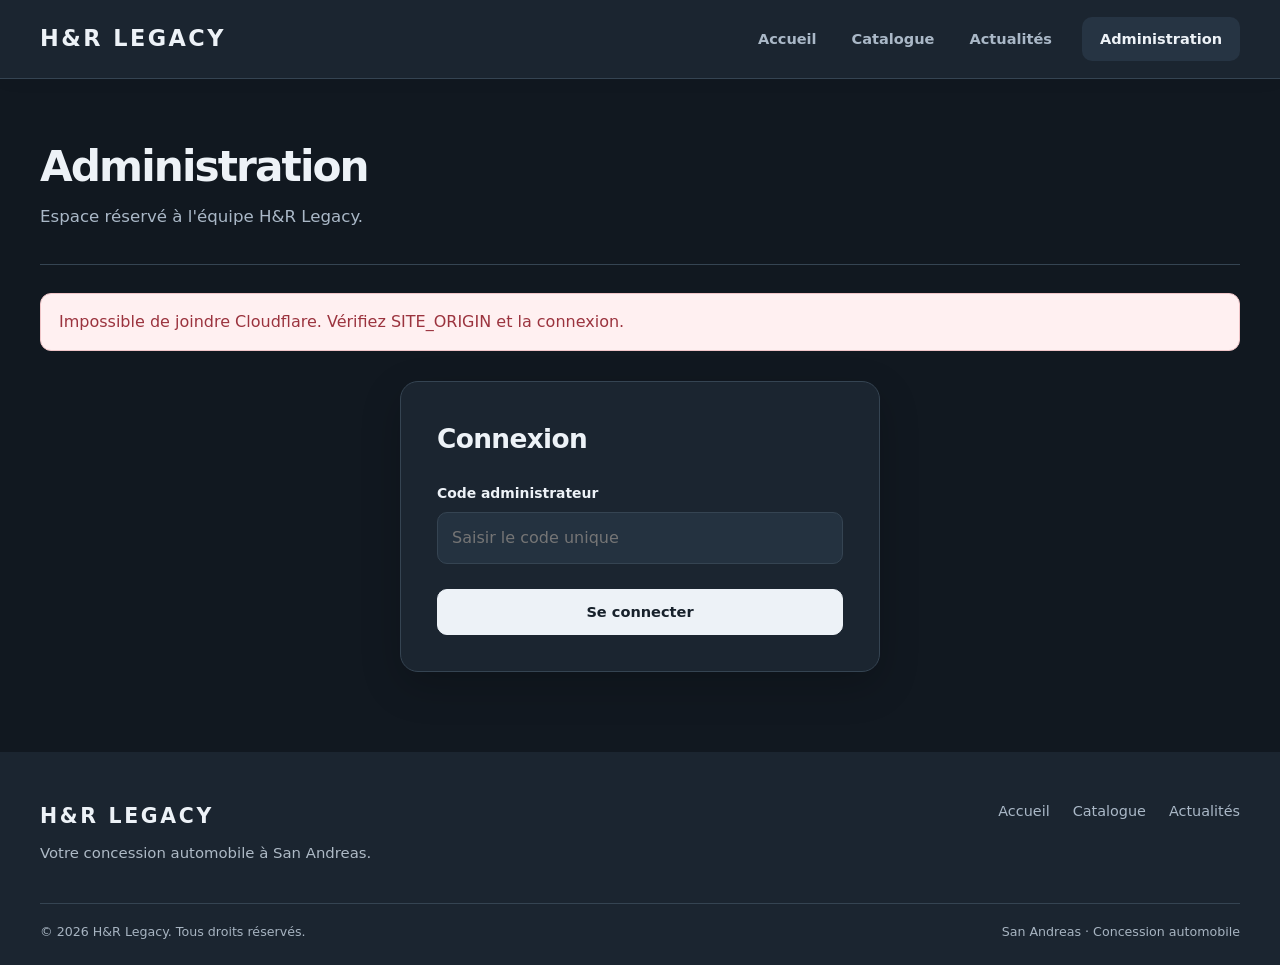
==== admin.html @ 4267f0ae "Add files via upload" ====
<!DOCTYPE html>
<html lang="fr">
 <head>
<meta charset="utf-8"/>
  <meta content="width=device-width,initial-scale=1" name="viewport"/>
  <meta content="H&amp;R Legacy, concessionnaire automobile à San Andreas." name="description"/>
  <title>
   Administration | H&amp;R Legacy
  </title>
  <link href="assets/css/style.css" rel="stylesheet"/>
  <script defer="" src="assets/js/config.js">
  </script>
  <script defer="" src="assets/js/app.js">
  </script>
 </head>
 <body data-page="admin">
  <div id="header">
  </div>
  <main>
   <div class="container">
    <div class="page-head">
     <h1>
      Administration
     </h1>
     <p class="muted">
      Espace réservé à l'équipe H&amp;R Legacy.
     </p>
    </div>
    <div id="status">
    </div>
    <div class="panel" id="login-panel" style="max-width:480px">
     <h2>
      Connexion
     </h2>
     <form id="login-form">
      <div class="field">
       <label for="admin-code">
        Code administrateur
       </label>
       <input autocomplete="current-password" id="admin-code" name="code" placeholder="Saisir le code unique" required="" type="password"/>
      </div>
      <button class="btn">
       Se connecter
      </button>
     </form>
    </div>
    <div class="hidden" id="admin-panel">
     <button class="btn outline small" id="logout">
      Déconnexion
     </button>
     <div class="stat-row" style="margin-top:20px">
      <div class="stat">
       Véhicules
       <strong id="count-v">
        0
       </strong>
      </div>
      <div class="stat">
       Actualités
       <strong id="count-n">
        0
       </strong>
      </div>
     </div>
     <div class="admin-tabs">
      <button class="active" data-tab="vehicles">
       Véhicules
      </button>
      <button data-tab="news">
       Actualités
      </button>
      <button data-tab="categories">
       Catégories
      </button>
      <button data-tab="notifications">Notifications</button>
      <button data-tab="appearance">
       Apparence
      </button>
     </div>
     <section data-pane="vehicles">
      <div class="panel">
       <h2 id="vehicle-form-title">
        Ajouter un véhicule
       </h2>
       <form id="vehicle-form">
        <input id="v-id" name="id" type="hidden"/>
        <div class="two">
         <div class="field">
          <label>
           Modèle *
          </label>
          <input id="v-name" maxlength="120" name="name" required=""/>
         </div>
         <div class="field">
          <label>
           Marque *
          </label>
          <input id="v-brand" maxlength="100" name="brand" required=""/>
         </div>
         <div class="field">
          <label>
           Catégorie *
          </label>
          <select id="v-category" name="category">
           <option value="">
            Chargement des catégories…
           </option>
          </select>
         </div>
         <div class="field">
          <label>
           Prix *
          </label>
          <input id="v-price" min="0" name="price" required="" step="1" type="number"/>
         </div>
         <div class="field">
          <label for="v-seats">
           Nombre de places *
          </label>
          <input id="v-seats" min="0" required="" step="1" type="number" value="0"/>
         </div>
         <div class="field">
          <label for="v-trunk">
           Poids coffre (kg) *
          </label>
          <input id="v-trunk" min="0" required="" step="1" type="number" value="0"/>
         </div>
         <div class="field">
          <label>
           Disponibilité
          </label>
          <select id="v-status" name="status">
           <option value="available">
            Disponible
           </option>
           <option value="reserved">
            Réservé
           </option>
           <option value="sold">
            Vendu
           </option>
          </select>
         </div>
        </div>
        <div class="field">
         <label>
          URL de la photo (https://)
         </label>
         <input id="v-image-url" name="image_url" type="url"/>
        </div>
        <div class="crop-editor field">
          <label>Rognage de la photo du véhicule</label>
          <p class="muted">Déplacez directement la photo avec la souris ou le doigt. Ajustez le zoom pour la faire rentrer dans le cadre. Le quadrillage aide à aligner le véhicule.</p>
          <div id="v-crop-area" class="crop-stage" aria-label="Zone de cadrage déplaçable">
            <img id="v-crop-preview" class="crop-stage-image" src="assets/img/showroom.svg" alt="Aperçu du cadrage" draggable="false"/>
            <div class="crop-grid" aria-hidden="true"></div>
          </div>
          <input id="v-crop-x" type="hidden" value="50"/>
          <input id="v-crop-y" type="hidden" value="50"/>
          <div class="field"><label for="v-crop-zoom">Taille de l'image : <output id="v-crop-zoom-value">100 %</output></label><input id="v-crop-zoom" type="range" min="0.5" max="3" step="0.01" value="1"/></div>
          <button id="v-crop-reset" class="btn outline small" type="button">Réinitialiser le cadrage</button>
        </div>
        <label>
         <input id="v-featured" type="checkbox"/>
         Mettre à la une
        </label>
        <div class="field">
         <label>
          Description
         </label>
         <textarea id="v-description" name="description"></textarea>
        </div>
        <button class="btn">
         Enregistrer le véhicule
        </button>
        <button class="btn outline" id="reset-v" type="button">
         Réinitialiser
        </button>
       </form>
      </div>
      <div class="panel" style="margin-top:20px">
       <h2>
        Liste des véhicules
       </h2>
       <div class="table-wrap">
        <table class="data-table">
         <thead>
          <tr>
           <th>
            Modèle
           </th>
           <th>
            Prix
           </th>
           <th>
            État
           </th>
           <th>
            Actions
           </th>
          </tr>
         </thead>
         <tbody id="admin-vehicles">
         </tbody>
        </table>
       </div>
      </div>
     </section>
     <section class="hidden" data-pane="news">
      <div class="panel">
       <h2 id="news-form-title">
        Ajouter une actualité
       </h2>
       <form id="news-form">
        <input id="n-id" name="id" type="hidden"/>
        <div class="field">
         <label>
          Titre *
         </label>
         <input id="n-title" maxlength="180" name="title" required=""/>
        </div>
        <div class="field">
         <label>
          Image (URL)
         </label>
         <input id="n-image-url" name="image_url" type="url"/>
        </div>
        <div class="field">
         <label>
          Contenu *
         </label>
         <textarea id="n-content" name="content" required=""></textarea>
        </div>
        <label>
         <input checked="" id="n-published" name="published" type="checkbox"/>
         Publier cette actualité
        </label>
        <p>
         <button class="btn">
          Enregistrer l'actualité
         </button>
         <button class="btn outline" id="reset-n" type="button">
          Réinitialiser
         </button>
        </p>
       </form>
      </div>
      <div class="panel" style="margin-top:20px">
       <h2>
        Liste des actualités
       </h2>
       <div class="table-wrap">
        <table class="data-table">
         <thead>
          <tr>
           <th>
            Titre
           </th>
           <th>
            Statut
           </th>
           <th>
            Actions
           </th>
          </tr>
         </thead>
         <tbody id="admin-news">
         </tbody>
        </table>
       </div>
      </div>
     </section>
     <section class="hidden" data-pane="notifications">
      <div class="panel">
       <h2 id="notification-form-title">Créer une notification</h2>
       <p>La notification apparaît en bas à gauche sur les pages publiques uniquement.</p>
       <form id="notification-form">
        <input type="hidden" id="notification-id"/>
        <div class="field"><label for="notification-title">Titre *</label><input id="notification-title" maxlength="120" required/></div>
        <div class="field"><label for="notification-description">Description *</label><textarea id="notification-description" maxlength="800" required></textarea></div>
        <div class="field"><label for="notification-image">Image (URL HTTPS, facultative)</label><input id="notification-image" type="url" placeholder="https://..."/></div>
        <label><input type="checkbox" id="notification-active" checked/> Afficher cette notification aux visiteurs</label>
        <p><button class="btn" type="submit">Enregistrer la notification</button> <button class="btn outline" id="notification-reset" type="button">Nouveau</button></p>
       </form>
       <h3>Prévisualisation en direct</h3>
       <div class="notification-preview-area"><div id="notification-preview" class="site-popup site-popup-preview"></div></div>
      </div>
      <div class="panel" style="margin-top:20px"><h2>Notifications enregistrées</h2><p id="notification-active-counter">0/3 notifications actives</p><div class="table-wrap"><table class="data-table"><thead><tr><th>Titre</th><th>État</th><th>Actions</th></tr></thead><tbody id="admin-notifications"></tbody></table></div></div>
     </section>
     <section class="hidden" data-pane="categories">
      <div class="panel">
       <h2>
        Catégories de véhicules
       </h2>
       <p class="muted">
        Ajoutez les catégories proposées dans le formulaire véhicule et le catalogue.
       </p>
       <form class="inline-admin-form" id="category-form">
        <input id="cat-id" type="hidden"/>
        <div class="field">
         <label for="cat-name">
          Nom de la catégorie
         </label>
         <input id="cat-name" maxlength="60" placeholder="Ex. : Collection, Luxe, 4x4" required=""/>
        </div>
        <button class="btn" type="submit">
         Enregistrer
        </button>
        <button class="btn outline" id="reset-cat" type="button">
         Annuler
        </button>
       </form>
       <div class="table-wrap">
        <table class="data-table">
         <thead>
          <tr>
           <th>
            Catégorie
           </th>
           <th>
            Véhicules
           </th>
           <th>
            Actions
           </th>
          </tr>
         </thead>
         <tbody id="admin-categories">
         </tbody>
        </table>
       </div>
      </div>
     </section>
     <section class="hidden" data-pane="appearance">
      <div class="panel">
       <h2>
        Images et identité du site
       </h2>
       <p class="muted">
        Collez des liens HTTPS vers vos images. Les modifications apparaissent sur les pages publiques après enregistrement.
       </p>
       <form id="appearance-form">
        <div class="appearance-fields">
         <div class="field">
          <label for="a-logo">
           Logo du site (URL HTTPS)
          </label>
          <input id="a-logo" placeholder="https://.../logo.png" type="url"/>
          <img alt="Aperçu du logo" class="appearance-preview" id="preview-logo"/>
         </div>
         <div class="field">
          <label for="a-hero">
           Image de fond de l'accueil
          </label>
          <input id="a-hero" placeholder="https://.../accueil.jpg" type="url"/>
          <img alt="Aperçu de l'accueil" class="appearance-preview" id="preview-hero"/>
         </div>
         <div class="field">
          <label for="a-catalogue">
           Bannière du catalogue
          </label>
          <input id="a-catalogue" placeholder="https://.../catalogue.jpg" type="url"/>
          <img alt="Aperçu du catalogue" class="appearance-preview" id="preview-catalogue"/>
         </div>
         <div class="field">
          <label for="a-news">
           Bannière des actualités
          </label>
          <input id="a-news" placeholder="https://.../actualites.jpg" type="url"/>
          <img alt="Aperçu des actualités" class="appearance-preview" id="preview-news"/>
         </div>
        </div>
        <button class="btn" type="submit">
         Enregistrer les modifications
        </button>
       </form>
      </div>
     </section>
    </div>
   </div>
  </main>
  <div id="footer">
  </div>
 </body>
</html>
---- assets/css/style.css ----
/* H&R LEGACY — DESIGN PREMIUM CLAIR / GRIS ANTHRACITE */
:root {
  --bg: #f5f6f7;
  --white: #ffffff;
  --ink: #171c22;
  --muted: #6a737e;
  --line: #e3e7eb;
  --accent: #2b3948;
  --dark: #171e27;
  --radius: 18px;
  --shadow: 0 14px 40px rgba(18, 28, 39, .055);
}
* { box-sizing: border-box; }
html { scroll-behavior: smooth; }
body { margin: 0; background: var(--bg); color: var(--ink); font-family: Inter, 'Segoe UI', system-ui, sans-serif; line-height: 1.6; -webkit-font-smoothing: antialiased; }
a { color: inherit; text-decoration: none; }
button, input, select, textarea { font: inherit; }
button { cursor: pointer; }
img { max-width: 100%; display: block; }
.container { width: min(1200px, calc(100% - 48px)); margin-inline: auto; }
.hidden { display: none !important; }
.muted { color: var(--muted); }

/* Navigation */
.topbar, .site-header { background: rgba(255,255,255,.96); border-bottom: 1px solid var(--line); position: sticky; top: 0; z-index: 40; backdrop-filter: blur(16px); }
.nav { min-height: 84px; display: flex; align-items: center; justify-content: space-between; gap: 24px; }
.brand { color: #131b24; font-size: 1.38rem; font-weight: 900; letter-spacing: .13em; line-height: 1.15; white-space: nowrap; }
.brand small { display: block; margin-top: 5px; color: #818a94; font-size: .56rem; font-weight: 750; letter-spacing: .28em; }
.links { display: flex; align-items: center; gap: 8px; }
.links a { display: inline-flex; align-items: center; min-height: 42px; padding: 9px 13px; border-radius: 9px; font-size: .9rem; font-weight: 650; color: #53606c; transition: .2s ease; }
.links a:hover, .links a.active { background: #f0f2f4; color: #131b24; }
.menu-btn { display: none; border: 1px solid var(--line); border-radius: 10px; background: white; padding: 9px 13px; }

/* Boutons */
.btn { display: inline-flex; justify-content: center; align-items: center; gap: 9px; min-height: 46px; padding: 12px 20px; border: 1px solid var(--dark); border-radius: 10px; background: var(--dark); color: #fff; font-weight: 750; font-size: .91rem; line-height: 1.2; transition: transform .2s, background .2s, box-shadow .2s; }
.btn:hover { transform: translateY(-2px); background: #334252; box-shadow: 0 8px 20px rgba(23,30,39,.14); }
.btn.outline { background: white; border-color: #cfd5dc; color: var(--dark); }
.btn.outline:hover { background: #f2f4f6; }
.btn.small { min-height: 35px; padding: 8px 12px; font-size: .82rem; }
.btn.danger { background: #a33e46; border-color: #a33e46; }
.btn:disabled { opacity: .48; cursor: not-allowed; transform: none; }
:focus-visible { outline: 3px solid #8aa1b8; outline-offset: 3px; }

/* Accueil */
.hero { position: relative; isolation: isolate; display: flex; align-items: center; min-height: 560px; padding: 110px 0; color: white; background: linear-gradient(95deg, rgba(13,19,27,.94) 0%, rgba(21,30,40,.84) 49%, rgba(28,37,46,.48) 100%), url('../img/showroom.svg') center/cover no-repeat; }
.hero::after { content: ''; position: absolute; z-index: -1; inset: 0; background: radial-gradient(ellipse at 75% 65%, transparent, rgba(8,14,20,.20)); }
.eyebrow { display: inline-block; color: #aebfce; font-size: .76rem; font-weight: 850; letter-spacing: .2em; text-transform: uppercase; }
.hero h1 { max-width: 770px; margin: 18px 0 20px; font-size: clamp(2.7rem, 6vw, 5.4rem); line-height: 1.06; letter-spacing: -.055em; font-weight: 850; }
.hero p { max-width: 590px; color: #d5dde4; font-size: clamp(1rem, 2vw, 1.16rem); }
.hero-actions { display: flex; flex-wrap: wrap; gap: 13px; margin-top: 32px; }
.hero .btn { min-height: 52px; }
.hero .btn:not(.outline) { background: white; color: #171e27; border-color: white; }
.hero .btn.outline { color: white; background: rgba(255,255,255,.06); border-color: rgba(255,255,255,.48); }
.hero .btn.outline:hover { background: rgba(255,255,255,.17); }

/* Titres et sections */
.section { padding: 82px 0; }
.section[style*="background"] { background: #edf0f3 !important; }
.section-head { display: flex; align-items: end; justify-content: space-between; flex-wrap: wrap; gap: 20px; margin-bottom: 28px; }
.section h2, .page-head h1 { margin: 0; font-size: clamp(1.9rem, 3.3vw, 2.9rem); line-height: 1.15; font-weight: 830; letter-spacing: -.045em; }
.page-head { padding: 64px 0 34px; border-bottom: 1px solid var(--line); margin-bottom: 28px; }
.page-head p { max-width: 740px; margin: 12px 0 0; font-size: 1.04rem; }
main { min-height: 55vh; }

/* Catalogue et cartes */
.grid { display: grid; grid-template-columns: repeat(3, minmax(0,1fr)); gap: 24px; }
.card, .panel { min-width: 0; background: #fff; border: 1px solid var(--line); border-radius: var(--radius); box-shadow: var(--shadow); overflow: hidden; }
.card { transition: transform .22s ease, box-shadow .22s ease; }
.card:hover { transform: translateY(-5px); box-shadow: 0 20px 45px rgba(20,30,40,.11); }
.card-image { width: 100%; height: 235px; object-fit: cover; background: #e9edf0; }
.card-body { padding: 24px; }
.card h3 { margin: 10px 0 7px; font-size: 1.22rem; letter-spacing: -.025em; }
.card p { margin: 8px 0; color: var(--muted); }
.card-bottom { display: flex; justify-content: space-between; align-items: center; flex-wrap: wrap; gap: 12px; margin-top: 22px; padding-top: 18px; border-top: 1px solid #edf0f2; }
.price { color: #141c24; font-size: 1.25rem; font-weight: 850; letter-spacing: -.035em; }
.tag { display: inline-flex; align-items: center; padding: 5px 11px; border-radius: 999px; background: #edf1f4; color: #485a6a; font-size: .76rem; font-weight: 750; }
.tag.green { background: #e4f5ed; color: #24754e; }
.tag.orange { background: #fff1db; color: #925e15; }

/* Formulaires */
.panel { padding: 28px; }
.panel h2 { margin-top: 0; font-size: 1.3rem; letter-spacing: -.025em; }
.filters { display: grid; grid-template-columns: 2fr 1fr 1fr; gap: 14px; margin: 0 0 28px; padding: 18px; background: white; border: 1px solid var(--line); border-radius: 15px; }
.field { display: flex; flex-direction: column; gap: 8px; margin-bottom: 18px; }
.field label { color: #394552; font-size: .87rem; font-weight: 750; }
.field input, .field select, .field textarea, .filters input, .filters select { width: 100%; min-width: 0; min-height: 47px; padding: 12px 14px; border: 1px solid #d5dce2; border-radius: 10px; background: #fafbfc; color: #18212b; outline: none; transition: background .2s, border-color .2s, box-shadow .2s; }
.field input:focus, .field select:focus, .field textarea:focus, .filters input:focus, .filters select:focus { background: white; border-color: #667f98; box-shadow: 0 0 0 4px rgba(95,122,149,.12); }
.field textarea { min-height: 120px; resize: vertical; }
input[type="checkbox"] { accent-color: #263443; }
.two { display: grid; grid-template-columns: repeat(2, minmax(0,1fr)); gap: 18px; }
.layout { display: grid; grid-template-columns: minmax(0,1.4fr) minmax(0,1fr); gap: 26px; }
.detail-img, .detail-image { width: 100%; max-height: 470px; object-fit: cover; border-radius: 16px; background: #e7ebee; }

/* Administration */
body[data-page="admin"] #login-panel { margin: 30px auto 80px; max-width: 480px !important; padding: 36px; }
body[data-page="admin"] #login-panel h2 { font-size: 1.65rem; }
body[data-page="admin"] #login-form .btn { width: 100%; margin-top: 7px; }
.stat-row { display: grid; grid-template-columns: repeat(3, minmax(0,1fr)); gap: 18px; }
.stat { padding: 25px; border: 1px solid var(--line); border-radius: 16px; background: white; color: var(--muted); font-size: .88rem; font-weight: 650; box-shadow: var(--shadow); }
.stat strong { display: block; margin-top: 7px; color: var(--dark); font-size: 2rem; line-height: 1.2; }
.admin-tabs { display: flex; flex-wrap: wrap; gap: 8px; margin: 28px 0 20px; padding-bottom: 12px; border-bottom: 1px solid var(--line); }
.admin-tabs button { padding: 11px 17px; border: 1px solid transparent; border-radius: 10px; background: transparent; color: #64707c; font-weight: 750; }
.admin-tabs button:hover { background: #e9edf0; }
.admin-tabs button.active { background: #1d2834; color: white; }
.table-wrap { width: 100%; overflow-x: auto; }
.data-table { width: 100%; border-collapse: collapse; text-align: left; }
.data-table th, .data-table td { padding: 15px 12px; border-bottom: 1px solid #edf0f2; vertical-align: middle; }
.data-table th { color: #687482; background: #f8f9fa; font-size: .76rem; font-weight: 850; text-transform: uppercase; letter-spacing: .08em; }
.data-table tbody tr:hover { background: #fafbfc; }
.actions { display: flex; gap: 8px; flex-wrap: wrap; }

/* Réservations et messages */
.slots { display: grid; grid-template-columns: repeat(4, minmax(0,1fr)); gap: 10px; }
.slot { padding: 11px 8px; border: 1px solid #d6dde3; border-radius: 9px; background: white; color: #354351; font-weight: 700; }
.slot:hover { border-color: #677d90; background: #f1f4f6; }
.slot.selected { color: white; background: #1c2834; border-color: #1c2834; }
.slot:disabled { opacity: .38; cursor: not-allowed; }
.notice { padding: 15px 18px; border: 1px solid #cbdbe7; border-radius: 11px; background: #eef5fa; color: #365269; margin: 14px 0; }
.notice.error { border-color: #efc5c8; background: #fff0f1; color: #9b333e; }
.notice.success { border-color: #bfe2d0; background: #eaf8f0; color: #236947; }
.empty { padding: 36px 18px; text-align: center; color: var(--muted); }
.article-content { white-space: pre-line; overflow-wrap: anywhere; }
.calendar-note { font-size: .88rem; color: var(--muted); }

/* Pied de page */
.footer { margin-top: 75px; padding: 45px 0; background: #161e27; color: #e5eaf0; }
.footer-inner { display: flex; align-items: center; justify-content: space-between; gap: 20px; flex-wrap: wrap; }
.footer p { color: #aeb8c2; }

/* Tablettes et mobiles */
@media (max-width: 950px) {
  .grid { grid-template-columns: repeat(2, minmax(0,1fr)); }
  .layout { grid-template-columns: 1fr; }
  .links { display: none; position: absolute; top: 100%; left: 0; right: 0; padding: 16px 24px 22px; background: white; border-bottom: 1px solid var(--line); box-shadow: 0 14px 24px rgba(0,0,0,.07); flex-direction: column; align-items: stretch; }
  .links.open { display: flex; }
  .links a { width: 100%; }
  .menu-btn { display: inline-flex; }
  .filters { grid-template-columns: 1fr 1fr; }
  .filters input { grid-column: 1 / -1; }
}
@media (max-width: 600px) {
  .container { width: min(100% - 30px, 1200px); }
  .nav { min-height: 72px; }
  .brand { font-size: 1.16rem; }
  .hero { min-height: 510px; padding: 80px 0; }
  .hero h1 { font-size: clamp(2.45rem, 10vw, 3.6rem); }
  .hero-actions { flex-direction: column; align-items: stretch; }
  .section { padding: 56px 0; }
  .page-head { padding: 43px 0 26px; }
  .grid, .two, .stat-row { grid-template-columns: 1fr; }
  .card-image { height: 215px; }
  .panel { padding: 20px; }
  .filters { grid-template-columns: 1fr; padding: 14px; }
  .filters input { grid-column: auto; }
  .section-head { align-items: start; }
  .slots { grid-template-columns: repeat(3, minmax(0,1fr)); }
  body[data-page="admin"] #login-panel { padding: 24px; }
  .admin-tabs button { flex: 1; padding: 10px; }
  .footer { margin-top: 50px; }
}
@media (prefers-reduced-motion: reduce) {
  *, *::before, *::after { scroll-behavior: auto !important; transition: none !important; }
}


/* ===== H&R LEGACY : HEADER ET FOOTER REVISITES ===== */
.site-header { background: rgba(255,255,255,.98); border-bottom: 1px solid #e6e9ed; box-shadow: 0 2px 18px rgba(19,28,40,.035); }
.site-header .nav { min-height: 78px; display: flex; align-items: center; justify-content: space-between; gap: 28px; }
.site-header .brand { flex-shrink: 0; font-size: 1.4rem; font-weight: 900; letter-spacing: .11em; }
.nav-links { display: flex; align-items: center; justify-content: flex-end; flex-wrap: wrap; gap: 7px; }
.nav-links a { display: inline-flex; align-items: center; justify-content: center; padding: 10px 14px; border-radius: 10px; color: #556171; font-size: .91rem; font-weight: 650; white-space: nowrap; transition: background .2s ease,color .2s ease; }
.nav-links a:hover, .nav-links a.is-active:not(.nav-admin) { color: #192532; background: #eef1f4; }
.nav-links a.nav-admin { margin-left: 9px; background: #1c2835; color: #fff; padding-inline: 18px; }
.nav-links a.nav-admin:hover, .nav-links a.nav-admin.is-active { background: #394d60; color: #fff; }
.site-footer { margin-top: 78px; padding: 48px 0 0; background: #18232f; color: #fff; }
.footer-content { display: flex; justify-content: space-between; align-items: flex-start; gap: 30px; padding-bottom: 38px; }
.footer-brand { font-size: 1.28rem; font-weight: 900; letter-spacing: .13em; }
.footer-identity p { margin: 9px 0 0; color: #aebac6; font-size: .93rem; }
.footer-links { display: flex; gap: 11px 23px; flex-wrap: wrap; align-items: center; justify-content: flex-end; }
.footer-links a { color: #cbd3db; font-size: .9rem; transition: color .2s ease; }
.footer-links a:hover { color: #fff; }
.footer-bottom { border-top: 1px solid rgba(255,255,255,.13); padding: 18px 0 22px; display: flex; align-items: center; justify-content: space-between; gap: 10px 25px; flex-wrap: wrap; font-size: .79rem; color: #a7b4c1; }
@media(max-width: 980px) {
 .site-header .nav { flex-direction: column; align-items: flex-start; padding-block: 18px; gap: 15px; }
 .nav-links { justify-content: flex-start; width: 100%; gap: 5px; }
 .nav-links a { padding: 9px 11px; }
 .nav-links a.nav-admin { margin-left: 0; }
}
@media(max-width: 600px) {
 .site-header .nav { padding-block: 14px; }
 .nav-links { gap: 5px; }
 .nav-links a { font-size: .84rem; padding: 8px 10px; }
 .footer-content { flex-direction: column; gap: 25px; }
 .footer-links { justify-content: flex-start; }
 .footer-bottom { flex-direction: column; align-items: flex-start; }
 .site-footer { margin-top: 55px; padding-top: 36px; }
}

/* Administration des images et catégories */
.inline-admin-form{display:flex;align-items:end;gap:12px;flex-wrap:wrap;margin:22px 0}.inline-admin-form .field{flex:1;min-width:220px}.appearance-fields{display:grid;grid-template-columns:repeat(2,minmax(0,1fr));gap:22px;margin:22px 0}.appearance-preview{display:block;width:100%;height:165px;object-fit:cover;border-radius:12px;margin-top:10px;background:#e8edf1;border:1px solid #dce2e8}.brand-image{height:44px;width:auto;max-width:210px;object-fit:contain}.footer-brand .brand-image{height:50px}.image-page-head{background-size:cover;background-position:center;padding:60px 34px;border-radius:18px;color:white}.image-page-head h1,.image-page-head p{color:white!important}.hero{background-size:cover;background-position:center}@media(max-width:700px){.appearance-fields{grid-template-columns:1fr}.inline-admin-form{display:block}.inline-admin-form .btn{margin:6px 6px 6px 0}}

/* Catalogue : filtres avancés */
.filters { display:block; padding:22px; margin-bottom:24px; }
.filter-heading { display:flex; align-items:center; justify-content:space-between; gap:12px; margin-bottom:18px; }
.filter-grid { display:grid; grid-template-columns:repeat(3,minmax(0,1fr)); gap:14px; }
.filter-grid .field { margin:0; min-width:0; }
.filter-grid label { display:block; font-size:.86rem; font-weight:650; margin-bottom:7px; }
.filter-grid input,.filter-grid select { width:100%; box-sizing:border-box; }
.vehicle-specs { font-size:.9rem; color:#66717c; }
@media(max-width:800px){ .filter-grid { grid-template-columns:repeat(2,minmax(0,1fr)); } }
@media(max-width:540px){ .filter-grid { grid-template-columns:1fr; } .filter-heading { flex-wrap:wrap; } }

/* Catalogue : filtres repliables */
.filters-toolbar{display:flex;justify-content:flex-end;margin:24px 0 16px}
.btn-filters{display:inline-flex;align-items:center;justify-content:center;gap:14px;padding:13px 22px;border:1px solid #d7dce2;border-radius:12px;background:#fff;color:#18212b;font:inherit;font-size:14px;font-weight:700;cursor:pointer;transition:background .2s,color .2s,border-color .2s}
.btn-filters:hover,.btn-filters[aria-expanded="true"]{background:#18212b;color:#fff;border-color:#18212b}
#filters-arrow{display:inline-block;transition:transform .2s}
.btn-filters[aria-expanded="true"] #filters-arrow{transform:rotate(180deg)}
#filters-panel[hidden]{display:none!important}
#filters-panel{margin-bottom:24px}
@media(max-width:600px){.btn-filters{width:100%}}

/* Cartes du catalogue H&R Legacy */
.vehicle-card { display:flex; flex-direction:column; border-radius:18px; overflow:hidden; }
.vehicle-card-media { display:block; overflow:hidden; background:#e9edf0; }
.vehicle-card .card-image { display:block; width:100%; height:225px; object-fit:cover; transition:transform .3s ease; }
.vehicle-card:hover .card-image { transform:scale(1.045); }
.vehicle-card-body { display:flex; flex:1; flex-direction:column; gap:10px; padding:22px; }
.vehicle-card-brand { font-size:.76rem; font-weight:800; letter-spacing:.13em; text-transform:uppercase; color:#7a8795; }
.vehicle-card h3 { margin:0; font-size:1.35rem; color:#17212b; }
.vehicle-card-facts { display:flex; flex-wrap:wrap; gap:8px; margin-top:4px; }
.vehicle-card-facts span { background:#f3f5f7; border:1px solid #e7ebef; padding:8px 11px; border-radius:9px; font-size:.84rem; font-weight:600; color:#445362; }
.vehicle-card-bottom { margin-top:auto; padding-top:17px; border-top:1px solid #e9edf0; display:flex; justify-content:space-between; align-items:center; gap:12px; flex-wrap:wrap; }
.vehicle-card-price-label { display:block; color:#7a8795; font-size:.75rem; }
.vehicle-card-price { display:block; color:#18212b; font-size:1.35rem; letter-spacing:-.03em; }
.vehicle-card-action { font-size:.85rem; white-space:nowrap; }
@media(max-width:600px){.vehicle-card .card-image{height:210px}.vehicle-card-body{padding:18px}}

/* Fenêtre de présentation des véhicules */
.vehicle-card-simple .vehicle-card-media { border:0; padding:0; width:100%; cursor:pointer; text-align:left; }
.vehicle-card-simple .vehicle-card-bottom { align-items:center; }
.vehicle-modal[hidden] { display:none!important; }
.vehicle-modal { position:fixed; inset:0; z-index:9999; background:rgba(11,20,30,.78); display:flex; align-items:center; justify-content:center; padding:22px; overflow-y:auto; }
.vehicle-modal-dialog { position:relative; width:min(920px,100%); max-height:calc(100vh - 44px); overflow:auto; background:white; border-radius:20px; box-shadow:0 28px 90px rgba(0,0,0,.32); }
.vehicle-modal-close { position:absolute; top:16px; right:16px; z-index:2; width:42px; height:42px; border:0; border-radius:50%; background:#fff; color:#17212b; box-shadow:0 2px 12px #0002; font-size:30px; line-height:1; cursor:pointer; }
.modal-vehicle-image img { width:100%; height:clamp(210px,35vw,390px); display:block; object-fit:cover; background:#e8ebef; }
.modal-vehicle-info { padding:30px; }
.modal-vehicle-info h2 { font-size:clamp(1.5rem,3vw,2.25rem); margin:5px 0 8px; }
.modal-vehicle-category { color:#687584; }
.modal-vehicle-specs { display:grid; grid-template-columns:repeat(2,minmax(0,1fr)); gap:12px; margin:24px 0; }
.modal-vehicle-specs>div { display:flex; flex-direction:column; gap:8px; padding:18px; background:#f2f4f6; border-radius:12px; }
.modal-vehicle-specs span,.modal-vehicle-price span { font-size:.85rem; color:#697582; }
.modal-vehicle-specs strong { font-size:1.2rem; }
.modal-vehicle-price { border-top:1px solid #e4e7ea; padding-top:20px; display:flex; justify-content:space-between; align-items:center; gap:12px; }
.modal-vehicle-price strong { font-size:1.8rem; color:#18212b; }
.modal-vehicle-description { white-space:pre-wrap; margin:20px 0 0; line-height:1.7; }
body.modal-open { overflow:hidden; }
@media(max-width:600px) { .vehicle-modal { padding:10px; } .vehicle-modal-dialog { max-height:calc(100vh - 20px); } .modal-vehicle-info { padding:20px; } .modal-vehicle-specs { grid-template-columns:1fr 1fr; } .modal-vehicle-price { align-items:flex-start; flex-direction:column; } }

/* Couleur de fond configurable depuis l’administration */
.color-setting { margin: 24px 0; padding: 20px; border: 1px solid var(--line); border-radius: 14px; }
.color-setting-controls { display:flex; align-items:center; flex-wrap:wrap; gap:14px; margin-top:10px; }
.color-setting input[type="color"] { width:68px; height:48px; padding:4px; border:1px solid var(--line); border-radius:10px; background:white; cursor:pointer; }
.color-setting output { font-family:monospace; font-weight:700; }

/* Thème public clair / sombre */
.theme-toggle {border:1px solid var(--line);border-radius:10px;padding:10px 13px;background:var(--white);color:var(--ink);font-weight:750;cursor:pointer;white-space:nowrap;}
.theme-toggle:hover {filter:brightness(.92);}
:root[data-theme="dark"] {color-scheme:dark;--bg:#111820;--white:#1b2530;--ink:#edf2f7;--muted:#aab8c7;--line:#354452;--accent:#c0d0e1;--dark:#edf2f7;--shadow:0 14px 40px rgba(0,0,0,.2);}
[data-theme="dark"] body,[data-theme="dark"] main {color:var(--ink);}
[data-theme="dark"] .site-header,[data-theme="dark"] .topbar,[data-theme="dark"] .card,[data-theme="dark"] .panel,[data-theme="dark"] .filters,[data-theme="dark"] .stat,[data-theme="dark"] .site-footer {background:var(--white);color:var(--ink);border-color:var(--line);}
[data-theme="dark"] .brand,[data-theme="dark"] .footer-brand,[data-theme="dark"] .card h3,[data-theme="dark"] .price,[data-theme="dark"] .vehicle-card-price,[data-theme="dark"] .stat strong,[data-theme="dark"] .field label {color:var(--ink);}
[data-theme="dark"] .nav-links a,[data-theme="dark"] .links a,[data-theme="dark"] .footer-links a,[data-theme="dark"] .muted,[data-theme="dark"] .card p {color:var(--muted);}
[data-theme="dark"] .field input,[data-theme="dark"] .field select,[data-theme="dark"] .field textarea,[data-theme="dark"] .filters input,[data-theme="dark"] .filters select,[data-theme="dark"] .data-table th,[data-theme="dark"] .data-table td {background:#243240;color:var(--ink);border-color:var(--line);}
[data-theme="dark"] .data-table tbody tr:hover,[data-theme="dark"] .admin-tabs button:hover {background:#283848;}
[data-theme="dark"] .tag,[data-theme="dark"] .modal-vehicle-specs>div,[data-theme="dark"] .modal-vehicle-category {background:#283848;color:var(--ink);}
[data-theme="dark"] .vehicle-modal-dialog,[data-theme="dark"] .modal-vehicle-info {background:var(--white);color:var(--ink);}
[data-theme="dark"] .btn.outline,[data-theme="dark"] .btn-filters,[data-theme="dark"] .theme-toggle {background:#263443;color:var(--ink);border-color:var(--line);}
[data-theme="dark"] .site-footer,[data-theme="dark"] .footer-bottom,[data-theme="dark"] .card-bottom,[data-theme="dark"] .vehicle-card-bottom {border-color:var(--line);}
/* Cadrage non destructif : conserve l'URL de l'image d'origine */
.crop-editor {padding:20px;border:1px solid var(--line);border-radius:14px;margin:18px 0;}
.crop-preview {display:block;width:100%;max-width:580px;aspect-ratio:16/10;object-fit:cover;object-position:50% 50%;border-radius:12px;background:#e9edf0;border:1px solid var(--line);}
.crop-editor input[type="range"] {padding:0;min-height:32px;cursor:pointer;accent-color:#607b96;}
.crop-editor output {font-weight:750;}
@media(max-width:800px){.theme-toggle{font-size:.78rem;padding:8px}.nav{flex-wrap:wrap}}

/* Sélecteur clair / sombre : icône seule */
.theme-toggle{width:44px;height:44px;display:inline-flex;align-items:center;justify-content:center;padding:9px;flex-shrink:0}
.theme-toggle svg{width:22px;height:22px;fill:none;stroke:currentColor;stroke-width:1.8;stroke-linecap:round;stroke-linejoin:round}
/* Cadrage libre avec grille des tiers */
.crop-stage{position:relative;width:100%;max-width:580px;aspect-ratio:16/10;overflow:hidden;border:1px solid var(--line);border-radius:12px;background:repeating-conic-gradient(#e1e5ea 0 25%,#f1f3f6 0 50%) 50%/22px 22px;cursor:grab;touch-action:none;user-select:none}
.crop-stage.dragging{cursor:grabbing}
.crop-stage-image{position:absolute;inset:0;width:100%;height:100%;object-fit:contain;max-width:none;pointer-events:none;transform-origin:center;will-change:transform}
.crop-grid{position:absolute;inset:0;pointer-events:none;background:linear-gradient(to right,transparent calc(33.333% - .5px),rgba(255,255,255,.85) 33.333%,transparent calc(33.333% + .5px),transparent calc(66.666% - .5px),rgba(255,255,255,.85) 66.666%,transparent calc(66.666% + .5px)),linear-gradient(to bottom,transparent calc(33.333% - .5px),rgba(255,255,255,.85) 33.333%,transparent calc(33.333% + .5px),transparent calc(66.666% - .5px),rgba(255,255,255,.85) 66.666%,transparent calc(66.666% + .5px));box-shadow:inset 0 0 0 1px rgba(0,0,0,.2)}
.vehicle-card-media,.modal-vehicle-image{overflow:hidden}
.vehicle-card-media img.crop-render,.modal-vehicle-image img.crop-render,.detail-image.crop-render{object-fit:contain;transform-origin:center;max-width:none}
[data-theme="dark"] .crop-stage{background-color:#263443}



/* H&R LEGACY — BLEU NUIT FIXE (référence visuelle) */
:root {
 color-scheme:dark;
 --bg:#111820; --white:#1b2530; --ink:#edf2f7;
 --muted:#aab8c7; --line:#354452; --accent:#c0d0e1;
 --dark:#edf2f7; --shadow:0 14px 40px rgba(0,0,0,.2);
}
html,body,main{background:#111820!important;color:var(--ink)}
.site-header,.topbar,.site-footer,.footer{background:#1b2530!important;color:var(--ink);border-color:#354452!important}
.card,.panel,.filters,.stat,.vehicle-modal-dialog,.modal-vehicle-info,.vehicle-card,.filters-panel{background:#1b2530!important;color:var(--ink)!important;border-color:#354452!important}
.section[style*="background"]{background:#15202a!important}
.brand,.footer-brand,.card h3,.card h2,.price,.vehicle-card-price,.stat strong,.field label,.modal-vehicle-info h2{color:#edf2f7!important}
.nav-links a,.links a,.footer-links a,.muted,.card p{color:#aab8c7}
.nav-links a:hover,.links a:hover,.admin-tabs button:hover{background:#283848!important;color:#fff!important}
.nav-links a.is-active:not(.nav-admin){background:#edf2f7!important;color:#17212b!important}
.field input,.field select,.field textarea,.filters input,.filters select,input:not([type="checkbox"]):not([type="radio"]):not([type="color"]),textarea,select{background:#243240!important;color:#edf2f7!important;border-color:#354452!important}
.btn,.admin-tabs button.active{background:#edf2f7!important;color:#17212b!important;border-color:#edf2f7!important}
.btn:hover{background:#d1dce8!important}
.btn.outline,.btn-filters,.menu-btn,.slot,.nav-links a.nav-admin{background:#263443!important;color:#edf2f7!important;border-color:#354452!important}
.btn.danger{background:#a33e46!important;color:white!important;border-color:#a33e46!important}
.vehicle-card-facts span,.modal-vehicle-specs>div,.tag,.modal-vehicle-category,.data-table th,.data-table td{background:#283848!important;color:#edf2f7!important;border-color:#354452!important}
.data-table tbody tr:hover{background:#283848!important}
.vehicle-card-media,.card-image,.modal-vehicle-image img,.detail-img,.detail-image,.appearance-preview{background:#263443!important}
.vehicle-modal{background:rgba(8,14,20,.85)!important}
.vehicle-modal-close{background:#263443!important;color:#fff!important}
.crop-stage{background-color:#263443!important}
.site-footer,.footer-bottom{border-color:#354452!important}
/* L'option de thème n'existe plus */
.theme-toggle,#theme-toggle{display:none!important}

/* Notification flottante publique et aperçu administrateur */
.site-popup{box-sizing:border-box;width:min(380px,calc(100vw - 32px));background:#1b2530;color:#edf2f7;border:1px solid #354452;border-radius:14px;box-shadow:0 16px 50px rgba(0,0,0,.45);padding:16px 42px 16px 16px;position:relative;text-align:left;z-index:2000}
.site-popup-live{position:fixed;bottom:22px;left:22px;animation:popup-in .25s ease-out}
.popup-content{display:flex;align-items:flex-start;gap:12px}
.popup-image{width:90px;height:90px;object-fit:cover;border-radius:9px;flex-shrink:0;background:#263443}
.popup-copy{min-width:0;overflow-wrap:anywhere}
.popup-copy strong{display:block;color:#fff;font-size:16px;margin:0 0 6px}
.popup-copy p{margin:0;color:#c6d2df;font-size:14px;line-height:1.45;white-space:pre-wrap}
.popup-close{position:absolute;right:10px;top:8px;border:0;background:transparent;color:#dce7f3;font-size:25px;line-height:1;cursor:pointer;padding:4px 7px}
.popup-close:hover{color:white;background:#354452;border-radius:7px}
.notification-preview-area{display:flex;justify-content:flex-start;padding:20px 0}
.site-popup-preview{position:relative;pointer-events:none}
@keyframes popup-in{from{opacity:0;transform:translateY(15px)}to{opacity:1;transform:translateY(0)}}
@media(max-width:500px){.site-popup-live{left:12px;bottom:12px;width:calc(100vw - 24px)}}

/* Jusqu’à trois notifications empilées sans se chevaucher */
.site-popup-stack{position:fixed;bottom:22px;left:22px;display:flex;flex-direction:column;gap:12px;z-index:2000;max-height:calc(100dvh - 44px);overflow-y:auto;max-width:calc(100vw - 44px)}
.site-popup-stack .site-popup-live{position:relative;bottom:auto;left:auto;animation:popup-in .25s ease-out}
@media(max-width:500px){.site-popup-stack{bottom:12px;left:12px;max-height:calc(100dvh - 24px);max-width:calc(100vw - 24px)}.site-popup-stack .site-popup-live{width:calc(100vw - 24px)}}
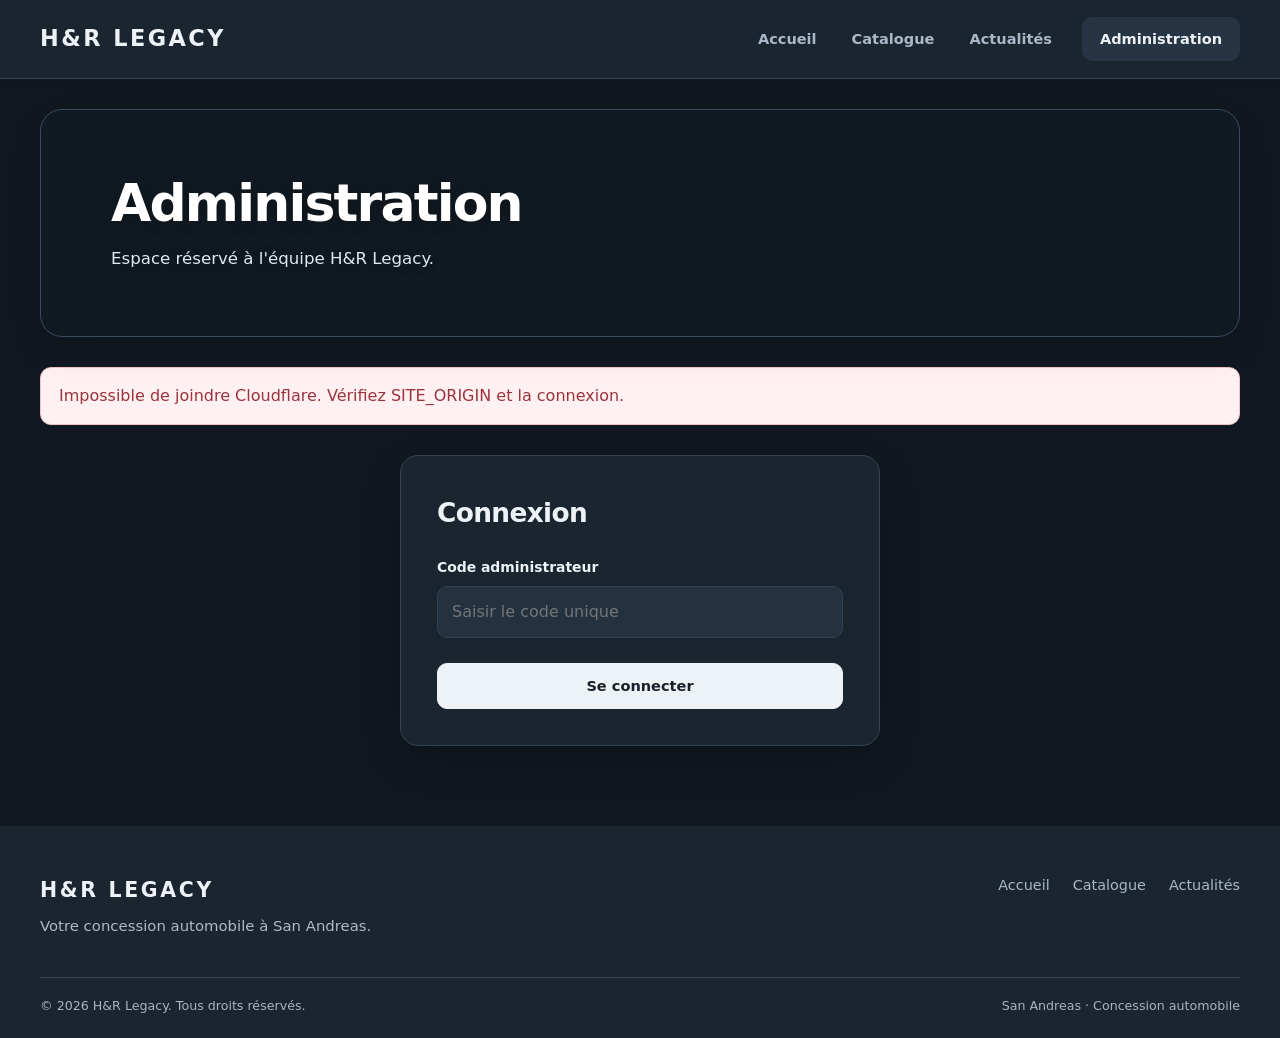
==== commit 82654906: "Add files via upload" ====
--- a/admin.html
+++ b/admin.html
@@ -91,12 +91,7 @@
           </label>
           <input id="v-name" maxlength="120" name="name" required=""/>
          </div>
-         <div class="field">
-          <label>
-           Marque *
-          </label>
-          <input id="v-brand" maxlength="100" name="brand" required=""/>
-         </div>
+         <input id="v-brand" type="hidden" name="brand" value="H&R Legacy"/>
          <div class="field">
           <label>
            Catégorie *
@@ -125,28 +120,17 @@
           </label>
           <input id="v-trunk" min="0" required="" step="1" type="number" value="0"/>
          </div>
-         <div class="field">
-          <label>
-           Disponibilité
-          </label>
-          <select id="v-status" name="status">
-           <option value="available">
-            Disponible
-           </option>
-           <option value="reserved">
-            Réservé
-           </option>
-           <option value="sold">
-            Vendu
-           </option>
-          </select>
-         </div>
-        </div>
-        <div class="field">
-         <label>
-          URL de la photo (https://)
-         </label>
-         <input id="v-image-url" name="image_url" type="url"/>
+
+        </div>
+        <div class="field">
+          <label>Photo du véhicule</label>
+          <div id="v-image-drop" class="vehicle-upload-zone" tabindex="0" role="button" aria-label="Importer une photo">
+            <strong>Dépose une image ici ou clique pour choisir un fichier</strong>
+            <span>JPEG, PNG ou WebP · 5 Mo maximum · Ctrl + V pour coller une capture</span>
+            <input id="v-image-file" type="file" accept="image/jpeg,image/png,image/webp" hidden>
+          </div>
+          <p id="v-upload-status" class="muted" aria-live="polite"></p>
+          <input id="v-image-url" name="image_url" type="hidden"/>
         </div>
         <div class="crop-editor field">
           <label>Rognage de la photo du véhicule</label>
@@ -178,12 +162,19 @@
         </button>
        </form>
       </div>
-      <div class="panel" style="margin-top:20px">
-       <h2>
-        Liste des véhicules
-       </h2>
+      <div class="panel vehicle-list-panel" style="margin-top:20px">
+       <div class="admin-vehicle-list-header">
+        <h2>Liste des véhicules</h2>
+        <label for="admin-vehicle-price-sort">Trier par prix
+         <select id="admin-vehicle-price-sort" aria-label="Trier la liste des véhicules par prix">
+          <option value="default">Ordre par défaut</option>
+          <option value="asc">Prix croissant</option>
+          <option value="desc">Prix décroissant</option>
+         </select>
+        </label>
+       </div>
        <div class="table-wrap">
-        <table class="data-table">
+        <table class="data-table vehicle-admin-table">
          <thead>
           <tr>
            <th>
@@ -191,9 +182,6 @@
            </th>
            <th>
             Prix
-           </th>
-           <th>
-            État
            </th>
            <th>
             Actions
@@ -245,12 +233,12 @@
         </p>
        </form>
       </div>
-      <div class="panel" style="margin-top:20px">
+      <div class="panel vehicle-list-panel" style="margin-top:20px">
        <h2>
         Liste des actualités
        </h2>
        <div class="table-wrap">
-        <table class="data-table">
+        <table class="data-table unified-admin-table">
          <thead>
           <tr>
            <th>
@@ -278,17 +266,36 @@
         <input type="hidden" id="notification-id"/>
         <div class="field"><label for="notification-title">Titre *</label><input id="notification-title" maxlength="120" required/></div>
         <div class="field"><label for="notification-description">Description *</label><textarea id="notification-description" maxlength="800" required></textarea></div>
-        <div class="field"><label for="notification-image">Image (URL HTTPS, facultative)</label><input id="notification-image" type="url" placeholder="https://..."/></div>
+        <input id="notification-image" type="hidden" />
+        <div class="notification-crop-editor" id="notification-crop-editor">
+         <div class="notification-upload-zone" id="notification-upload-zone" role="button" tabindex="0" aria-label="Importer une photo de notification">
+          <div class="notification-upload-icon" aria-hidden="true">↥</div>
+          <strong>Glissez votre image ici</strong>
+          <span>ou cliquez pour parcourir vos fichiers</span>
+          <small>Ctrl + V pour coller une capture · JPG, PNG, WebP · 5 Mo max.</small>
+          <span class="notification-upload-file" id="notification-upload-file" hidden></span>
+         </div>
+         <input type="file" id="notification-image-file" accept="image/jpeg,image/png,image/webp" aria-label="Choisir une image" />
+         <p class="muted notification-crop-help">Déplacez l'image à la souris ou au doigt et ajustez son zoom avant l'importation.</p>
+         <div class="notification-crop-stage" id="notification-crop-stage" aria-label="Zone de cadrage de l'image">
+          <canvas id="notification-crop-canvas" width="960" height="540"></canvas>
+          <div class="notification-crop-grid" aria-hidden="true"></div>
+          <div class="notification-crop-placeholder" id="notification-crop-placeholder">Sélectionne une image pour commencer le cadrage.</div>
+         </div>
+         <div class="field"><label for="notification-crop-zoom">Zoom / Réduction <output id="notification-crop-zoom-label">100 %</output></label><input type="range" id="notification-crop-zoom" min="50" max="300" value="100" step="1"/></div>
+         <div class="notification-crop-actions"><button type="button" class="btn outline small" id="notification-crop-reset">Réinitialiser le cadrage</button><button type="button" class="btn small" id="notification-crop-apply" disabled>Appliquer et importer l'image</button></div>
+         <p id="notification-crop-status" class="muted" role="status"></p>
+        </div>
         <label><input type="checkbox" id="notification-active" checked/> Afficher cette notification aux visiteurs</label>
         <p><button class="btn" type="submit">Enregistrer la notification</button> <button class="btn outline" id="notification-reset" type="button">Nouveau</button></p>
        </form>
        <h3>Prévisualisation en direct</h3>
        <div class="notification-preview-area"><div id="notification-preview" class="site-popup site-popup-preview"></div></div>
       </div>
-      <div class="panel" style="margin-top:20px"><h2>Notifications enregistrées</h2><p id="notification-active-counter">0/3 notifications actives</p><div class="table-wrap"><table class="data-table"><thead><tr><th>Titre</th><th>État</th><th>Actions</th></tr></thead><tbody id="admin-notifications"></tbody></table></div></div>
+      <div class="panel vehicle-list-panel" style="margin-top:20px"><h2>Notifications enregistrées</h2><p id="notification-active-counter">0/3 notifications actives</p><div class="table-wrap"><table class="data-table unified-admin-table"><thead><tr><th>Titre</th><th>État</th><th>Actions</th></tr></thead><tbody id="admin-notifications"></tbody></table></div></div>
      </section>
      <section class="hidden" data-pane="categories">
-      <div class="panel">
+      <div class="panel vehicle-list-panel">
        <h2>
         Catégories de véhicules
        </h2>
@@ -311,7 +318,7 @@
         </button>
        </form>
        <div class="table-wrap">
-        <table class="data-table">
+        <table class="data-table unified-admin-table">
          <thead>
           <tr>
            <th>
--- a/assets/css/style.css
+++ b/assets/css/style.css
@@ -1,349 +1,1121 @@
 /* H&R LEGACY — DESIGN PREMIUM CLAIR / GRIS ANTHRACITE */
+
 :root {
+
   --bg: #f5f6f7;
+
   --white: #ffffff;
+
   --ink: #171c22;
+
   --muted: #6a737e;
+
   --line: #e3e7eb;
+
   --accent: #2b3948;
+
   --dark: #171e27;
+
   --radius: 18px;
+
   --shadow: 0 14px 40px rgba(18, 28, 39, .055);
-}
+
+}
+
 * { box-sizing: border-box; }
+
 html { scroll-behavior: smooth; }
+
 body { margin: 0; background: var(--bg); color: var(--ink); font-family: Inter, 'Segoe UI', system-ui, sans-serif; line-height: 1.6; -webkit-font-smoothing: antialiased; }
+
 a { color: inherit; text-decoration: none; }
+
 button, input, select, textarea { font: inherit; }
+
 button { cursor: pointer; }
+
 img { max-width: 100%; display: block; }
+
 .container { width: min(1200px, calc(100% - 48px)); margin-inline: auto; }
+
 .hidden { display: none !important; }
+
 .muted { color: var(--muted); }
 
+
+
 /* Navigation */
+
 .topbar, .site-header { background: rgba(255,255,255,.96); border-bottom: 1px solid var(--line); position: sticky; top: 0; z-index: 40; backdrop-filter: blur(16px); }
+
 .nav { min-height: 84px; display: flex; align-items: center; justify-content: space-between; gap: 24px; }
+
 .brand { color: #131b24; font-size: 1.38rem; font-weight: 900; letter-spacing: .13em; line-height: 1.15; white-space: nowrap; }
+
 .brand small { display: block; margin-top: 5px; color: #818a94; font-size: .56rem; font-weight: 750; letter-spacing: .28em; }
+
 .links { display: flex; align-items: center; gap: 8px; }
+
 .links a { display: inline-flex; align-items: center; min-height: 42px; padding: 9px 13px; border-radius: 9px; font-size: .9rem; font-weight: 650; color: #53606c; transition: .2s ease; }
+
 .links a:hover, .links a.active { background: #f0f2f4; color: #131b24; }
+
 .menu-btn { display: none; border: 1px solid var(--line); border-radius: 10px; background: white; padding: 9px 13px; }
 
+
+
 /* Boutons */
+
 .btn { display: inline-flex; justify-content: center; align-items: center; gap: 9px; min-height: 46px; padding: 12px 20px; border: 1px solid var(--dark); border-radius: 10px; background: var(--dark); color: #fff; font-weight: 750; font-size: .91rem; line-height: 1.2; transition: transform .2s, background .2s, box-shadow .2s; }
+
 .btn:hover { transform: translateY(-2px); background: #334252; box-shadow: 0 8px 20px rgba(23,30,39,.14); }
+
 .btn.outline { background: white; border-color: #cfd5dc; color: var(--dark); }
+
 .btn.outline:hover { background: #f2f4f6; }
+
 .btn.small { min-height: 35px; padding: 8px 12px; font-size: .82rem; }
+
 .btn.danger { background: #a33e46; border-color: #a33e46; }
+
 .btn:disabled { opacity: .48; cursor: not-allowed; transform: none; }
+
 :focus-visible { outline: 3px solid #8aa1b8; outline-offset: 3px; }
 
+
+
 /* Accueil */
+
 .hero { position: relative; isolation: isolate; display: flex; align-items: center; min-height: 560px; padding: 110px 0; color: white; background: linear-gradient(95deg, rgba(13,19,27,.94) 0%, rgba(21,30,40,.84) 49%, rgba(28,37,46,.48) 100%), url('../img/showroom.svg') center/cover no-repeat; }
+
 .hero::after { content: ''; position: absolute; z-index: -1; inset: 0; background: radial-gradient(ellipse at 75% 65%, transparent, rgba(8,14,20,.20)); }
+
 .eyebrow { display: inline-block; color: #aebfce; font-size: .76rem; font-weight: 850; letter-spacing: .2em; text-transform: uppercase; }
+
 .hero h1 { max-width: 770px; margin: 18px 0 20px; font-size: clamp(2.7rem, 6vw, 5.4rem); line-height: 1.06; letter-spacing: -.055em; font-weight: 850; }
+
 .hero p { max-width: 590px; color: #d5dde4; font-size: clamp(1rem, 2vw, 1.16rem); }
+
 .hero-actions { display: flex; flex-wrap: wrap; gap: 13px; margin-top: 32px; }
+
 .hero .btn { min-height: 52px; }
+
 .hero .btn:not(.outline) { background: white; color: #171e27; border-color: white; }
+
 .hero .btn.outline { color: white; background: rgba(255,255,255,.06); border-color: rgba(255,255,255,.48); }
+
 .hero .btn.outline:hover { background: rgba(255,255,255,.17); }
 
+
+
 /* Titres et sections */
+
 .section { padding: 82px 0; }
+
 .section[style*="background"] { background: #edf0f3 !important; }
+
 .section-head { display: flex; align-items: end; justify-content: space-between; flex-wrap: wrap; gap: 20px; margin-bottom: 28px; }
+
 .section h2, .page-head h1 { margin: 0; font-size: clamp(1.9rem, 3.3vw, 2.9rem); line-height: 1.15; font-weight: 830; letter-spacing: -.045em; }
+
 .page-head { padding: 64px 0 34px; border-bottom: 1px solid var(--line); margin-bottom: 28px; }
+
 .page-head p { max-width: 740px; margin: 12px 0 0; font-size: 1.04rem; }
+
 main { min-height: 55vh; }
 
+
+
 /* Catalogue et cartes */
+
 .grid { display: grid; grid-template-columns: repeat(3, minmax(0,1fr)); gap: 24px; }
+
 .card, .panel { min-width: 0; background: #fff; border: 1px solid var(--line); border-radius: var(--radius); box-shadow: var(--shadow); overflow: hidden; }
+
 .card { transition: transform .22s ease, box-shadow .22s ease; }
+
 .card:hover { transform: translateY(-5px); box-shadow: 0 20px 45px rgba(20,30,40,.11); }
+
 .card-image { width: 100%; height: 235px; object-fit: cover; background: #e9edf0; }
+
 .card-body { padding: 24px; }
+
 .card h3 { margin: 10px 0 7px; font-size: 1.22rem; letter-spacing: -.025em; }
+
 .card p { margin: 8px 0; color: var(--muted); }
+
 .card-bottom { display: flex; justify-content: space-between; align-items: center; flex-wrap: wrap; gap: 12px; margin-top: 22px; padding-top: 18px; border-top: 1px solid #edf0f2; }
+
 .price { color: #141c24; font-size: 1.25rem; font-weight: 850; letter-spacing: -.035em; }
+
 .tag { display: inline-flex; align-items: center; padding: 5px 11px; border-radius: 999px; background: #edf1f4; color: #485a6a; font-size: .76rem; font-weight: 750; }
+
 .tag.green { background: #e4f5ed; color: #24754e; }
+
 .tag.orange { background: #fff1db; color: #925e15; }
 
+
+
 /* Formulaires */
+
 .panel { padding: 28px; }
+
 .panel h2 { margin-top: 0; font-size: 1.3rem; letter-spacing: -.025em; }
+
 .filters { display: grid; grid-template-columns: 2fr 1fr 1fr; gap: 14px; margin: 0 0 28px; padding: 18px; background: white; border: 1px solid var(--line); border-radius: 15px; }
+
 .field { display: flex; flex-direction: column; gap: 8px; margin-bottom: 18px; }
+
 .field label { color: #394552; font-size: .87rem; font-weight: 750; }
+
 .field input, .field select, .field textarea, .filters input, .filters select { width: 100%; min-width: 0; min-height: 47px; padding: 12px 14px; border: 1px solid #d5dce2; border-radius: 10px; background: #fafbfc; color: #18212b; outline: none; transition: background .2s, border-color .2s, box-shadow .2s; }
+
 .field input:focus, .field select:focus, .field textarea:focus, .filters input:focus, .filters select:focus { background: white; border-color: #667f98; box-shadow: 0 0 0 4px rgba(95,122,149,.12); }
+
 .field textarea { min-height: 120px; resize: vertical; }
+
 input[type="checkbox"] { accent-color: #263443; }
+
 .two { display: grid; grid-template-columns: repeat(2, minmax(0,1fr)); gap: 18px; }
+
 .layout { display: grid; grid-template-columns: minmax(0,1.4fr) minmax(0,1fr); gap: 26px; }
+
 .detail-img, .detail-image { width: 100%; max-height: 470px; object-fit: cover; border-radius: 16px; background: #e7ebee; }
 
+
+
 /* Administration */
+
 body[data-page="admin"] #login-panel { margin: 30px auto 80px; max-width: 480px !important; padding: 36px; }
+
 body[data-page="admin"] #login-panel h2 { font-size: 1.65rem; }
+
 body[data-page="admin"] #login-form .btn { width: 100%; margin-top: 7px; }
+
 .stat-row { display: grid; grid-template-columns: repeat(3, minmax(0,1fr)); gap: 18px; }
+
 .stat { padding: 25px; border: 1px solid var(--line); border-radius: 16px; background: white; color: var(--muted); font-size: .88rem; font-weight: 650; box-shadow: var(--shadow); }
+
 .stat strong { display: block; margin-top: 7px; color: var(--dark); font-size: 2rem; line-height: 1.2; }
+
 .admin-tabs { display: flex; flex-wrap: wrap; gap: 8px; margin: 28px 0 20px; padding-bottom: 12px; border-bottom: 1px solid var(--line); }
+
 .admin-tabs button { padding: 11px 17px; border: 1px solid transparent; border-radius: 10px; background: transparent; color: #64707c; font-weight: 750; }
+
 .admin-tabs button:hover { background: #e9edf0; }
+
 .admin-tabs button.active { background: #1d2834; color: white; }
+
 .table-wrap { width: 100%; overflow-x: auto; }
+
 .data-table { width: 100%; border-collapse: collapse; text-align: left; }
+
 .data-table th, .data-table td { padding: 15px 12px; border-bottom: 1px solid #edf0f2; vertical-align: middle; }
+
 .data-table th { color: #687482; background: #f8f9fa; font-size: .76rem; font-weight: 850; text-transform: uppercase; letter-spacing: .08em; }
+
 .data-table tbody tr:hover { background: #fafbfc; }
+
 .actions { display: flex; gap: 8px; flex-wrap: wrap; }
 
+
+
 /* Réservations et messages */
+
 .slots { display: grid; grid-template-columns: repeat(4, minmax(0,1fr)); gap: 10px; }
+
 .slot { padding: 11px 8px; border: 1px solid #d6dde3; border-radius: 9px; background: white; color: #354351; font-weight: 700; }
+
 .slot:hover { border-color: #677d90; background: #f1f4f6; }
+
 .slot.selected { color: white; background: #1c2834; border-color: #1c2834; }
+
 .slot:disabled { opacity: .38; cursor: not-allowed; }
+
 .notice { padding: 15px 18px; border: 1px solid #cbdbe7; border-radius: 11px; background: #eef5fa; color: #365269; margin: 14px 0; }
+
 .notice.error { border-color: #efc5c8; background: #fff0f1; color: #9b333e; }
+
 .notice.success { border-color: #bfe2d0; background: #eaf8f0; color: #236947; }
+
 .empty { padding: 36px 18px; text-align: center; color: var(--muted); }
+
 .article-content { white-space: pre-line; overflow-wrap: anywhere; }
+
 .calendar-note { font-size: .88rem; color: var(--muted); }
 
+
+
 /* Pied de page */
+
 .footer { margin-top: 75px; padding: 45px 0; background: #161e27; color: #e5eaf0; }
+
 .footer-inner { display: flex; align-items: center; justify-content: space-between; gap: 20px; flex-wrap: wrap; }
+
 .footer p { color: #aeb8c2; }
 
+
+
 /* Tablettes et mobiles */
+
 @media (max-width: 950px) {
+
   .grid { grid-template-columns: repeat(2, minmax(0,1fr)); }
+
   .layout { grid-template-columns: 1fr; }
+
   .links { display: none; position: absolute; top: 100%; left: 0; right: 0; padding: 16px 24px 22px; background: white; border-bottom: 1px solid var(--line); box-shadow: 0 14px 24px rgba(0,0,0,.07); flex-direction: column; align-items: stretch; }
+
   .links.open { display: flex; }
+
   .links a { width: 100%; }
+
   .menu-btn { display: inline-flex; }
+
   .filters { grid-template-columns: 1fr 1fr; }
+
   .filters input { grid-column: 1 / -1; }
-}
+
+}
+
 @media (max-width: 600px) {
+
   .container { width: min(100% - 30px, 1200px); }
+
   .nav { min-height: 72px; }
+
   .brand { font-size: 1.16rem; }
+
   .hero { min-height: 510px; padding: 80px 0; }
+
   .hero h1 { font-size: clamp(2.45rem, 10vw, 3.6rem); }
+
   .hero-actions { flex-direction: column; align-items: stretch; }
+
   .section { padding: 56px 0; }
+
   .page-head { padding: 43px 0 26px; }
+
   .grid, .two, .stat-row { grid-template-columns: 1fr; }
+
   .card-image { height: 215px; }
+
   .panel { padding: 20px; }
+
   .filters { grid-template-columns: 1fr; padding: 14px; }
+
   .filters input { grid-column: auto; }
+
   .section-head { align-items: start; }
+
   .slots { grid-template-columns: repeat(3, minmax(0,1fr)); }
+
   body[data-page="admin"] #login-panel { padding: 24px; }
+
   .admin-tabs button { flex: 1; padding: 10px; }
+
   .footer { margin-top: 50px; }
-}
+
+}
+
 @media (prefers-reduced-motion: reduce) {
+
   *, *::before, *::after { scroll-behavior: auto !important; transition: none !important; }
-}
+
+}
+
+
+
 
 
 /* ===== H&R LEGACY : HEADER ET FOOTER REVISITES ===== */
+
 .site-header { background: rgba(255,255,255,.98); border-bottom: 1px solid #e6e9ed; box-shadow: 0 2px 18px rgba(19,28,40,.035); }
+
 .site-header .nav { min-height: 78px; display: flex; align-items: center; justify-content: space-between; gap: 28px; }
+
 .site-header .brand { flex-shrink: 0; font-size: 1.4rem; font-weight: 900; letter-spacing: .11em; }
+
 .nav-links { display: flex; align-items: center; justify-content: flex-end; flex-wrap: wrap; gap: 7px; }
+
 .nav-links a { display: inline-flex; align-items: center; justify-content: center; padding: 10px 14px; border-radius: 10px; color: #556171; font-size: .91rem; font-weight: 650; white-space: nowrap; transition: background .2s ease,color .2s ease; }
+
 .nav-links a:hover, .nav-links a.is-active:not(.nav-admin) { color: #192532; background: #eef1f4; }
+
 .nav-links a.nav-admin { margin-left: 9px; background: #1c2835; color: #fff; padding-inline: 18px; }
+
 .nav-links a.nav-admin:hover, .nav-links a.nav-admin.is-active { background: #394d60; color: #fff; }
+
 .site-footer { margin-top: 78px; padding: 48px 0 0; background: #18232f; color: #fff; }
+
 .footer-content { display: flex; justify-content: space-between; align-items: flex-start; gap: 30px; padding-bottom: 38px; }
+
 .footer-brand { font-size: 1.28rem; font-weight: 900; letter-spacing: .13em; }
+
 .footer-identity p { margin: 9px 0 0; color: #aebac6; font-size: .93rem; }
+
 .footer-links { display: flex; gap: 11px 23px; flex-wrap: wrap; align-items: center; justify-content: flex-end; }
+
 .footer-links a { color: #cbd3db; font-size: .9rem; transition: color .2s ease; }
+
 .footer-links a:hover { color: #fff; }
+
 .footer-bottom { border-top: 1px solid rgba(255,255,255,.13); padding: 18px 0 22px; display: flex; align-items: center; justify-content: space-between; gap: 10px 25px; flex-wrap: wrap; font-size: .79rem; color: #a7b4c1; }
+
 @media(max-width: 980px) {
+
  .site-header .nav { flex-direction: column; align-items: flex-start; padding-block: 18px; gap: 15px; }
+
  .nav-links { justify-content: flex-start; width: 100%; gap: 5px; }
+
  .nav-links a { padding: 9px 11px; }
+
  .nav-links a.nav-admin { margin-left: 0; }
-}
+
+}
+
 @media(max-width: 600px) {
+
  .site-header .nav { padding-block: 14px; }
+
  .nav-links { gap: 5px; }
+
  .nav-links a { font-size: .84rem; padding: 8px 10px; }
+
  .footer-content { flex-direction: column; gap: 25px; }
+
  .footer-links { justify-content: flex-start; }
+
  .footer-bottom { flex-direction: column; align-items: flex-start; }
+
  .site-footer { margin-top: 55px; padding-top: 36px; }
-}
+
+}
+
+
 
 /* Administration des images et catégories */
+
 .inline-admin-form{display:flex;align-items:end;gap:12px;flex-wrap:wrap;margin:22px 0}.inline-admin-form .field{flex:1;min-width:220px}.appearance-fields{display:grid;grid-template-columns:repeat(2,minmax(0,1fr));gap:22px;margin:22px 0}.appearance-preview{display:block;width:100%;height:165px;object-fit:cover;border-radius:12px;margin-top:10px;background:#e8edf1;border:1px solid #dce2e8}.brand-image{height:44px;width:auto;max-width:210px;object-fit:contain}.footer-brand .brand-image{height:50px}.image-page-head{background-size:cover;background-position:center;padding:60px 34px;border-radius:18px;color:white}.image-page-head h1,.image-page-head p{color:white!important}.hero{background-size:cover;background-position:center}@media(max-width:700px){.appearance-fields{grid-template-columns:1fr}.inline-admin-form{display:block}.inline-admin-form .btn{margin:6px 6px 6px 0}}
 
+
+
 /* Catalogue : filtres avancés */
+
 .filters { display:block; padding:22px; margin-bottom:24px; }
+
 .filter-heading { display:flex; align-items:center; justify-content:space-between; gap:12px; margin-bottom:18px; }
+
 .filter-grid { display:grid; grid-template-columns:repeat(3,minmax(0,1fr)); gap:14px; }
+
 .filter-grid .field { margin:0; min-width:0; }
+
 .filter-grid label { display:block; font-size:.86rem; font-weight:650; margin-bottom:7px; }
+
 .filter-grid input,.filter-grid select { width:100%; box-sizing:border-box; }
+
 .vehicle-specs { font-size:.9rem; color:#66717c; }
+
 @media(max-width:800px){ .filter-grid { grid-template-columns:repeat(2,minmax(0,1fr)); } }
+
 @media(max-width:540px){ .filter-grid { grid-template-columns:1fr; } .filter-heading { flex-wrap:wrap; } }
 
+
+
 /* Catalogue : filtres repliables */
+
 .filters-toolbar{display:flex;justify-content:flex-end;margin:24px 0 16px}
+
 .btn-filters{display:inline-flex;align-items:center;justify-content:center;gap:14px;padding:13px 22px;border:1px solid #d7dce2;border-radius:12px;background:#fff;color:#18212b;font:inherit;font-size:14px;font-weight:700;cursor:pointer;transition:background .2s,color .2s,border-color .2s}
+
 .btn-filters:hover,.btn-filters[aria-expanded="true"]{background:#18212b;color:#fff;border-color:#18212b}
+
 #filters-arrow{display:inline-block;transition:transform .2s}
+
 .btn-filters[aria-expanded="true"] #filters-arrow{transform:rotate(180deg)}
+
 #filters-panel[hidden]{display:none!important}
+
 #filters-panel{margin-bottom:24px}
+
 @media(max-width:600px){.btn-filters{width:100%}}
 
+
+
 /* Cartes du catalogue H&R Legacy */
+
 .vehicle-card { display:flex; flex-direction:column; border-radius:18px; overflow:hidden; }
+
 .vehicle-card-media { display:block; overflow:hidden; background:#e9edf0; }
+
 .vehicle-card .card-image { display:block; width:100%; height:225px; object-fit:cover; transition:transform .3s ease; }
+
 .vehicle-card:hover .card-image { transform:scale(1.045); }
+
 .vehicle-card-body { display:flex; flex:1; flex-direction:column; gap:10px; padding:22px; }
+
 .vehicle-card-brand { font-size:.76rem; font-weight:800; letter-spacing:.13em; text-transform:uppercase; color:#7a8795; }
+
 .vehicle-card h3 { margin:0; font-size:1.35rem; color:#17212b; }
+
 .vehicle-card-facts { display:flex; flex-wrap:wrap; gap:8px; margin-top:4px; }
+
 .vehicle-card-facts span { background:#f3f5f7; border:1px solid #e7ebef; padding:8px 11px; border-radius:9px; font-size:.84rem; font-weight:600; color:#445362; }
+
 .vehicle-card-bottom { margin-top:auto; padding-top:17px; border-top:1px solid #e9edf0; display:flex; justify-content:space-between; align-items:center; gap:12px; flex-wrap:wrap; }
+
 .vehicle-card-price-label { display:block; color:#7a8795; font-size:.75rem; }
+
 .vehicle-card-price { display:block; color:#18212b; font-size:1.35rem; letter-spacing:-.03em; }
+
 .vehicle-card-action { font-size:.85rem; white-space:nowrap; }
+
 @media(max-width:600px){.vehicle-card .card-image{height:210px}.vehicle-card-body{padding:18px}}
 
+
+
 /* Fenêtre de présentation des véhicules */
+
 .vehicle-card-simple .vehicle-card-media { border:0; padding:0; width:100%; cursor:pointer; text-align:left; }
+
 .vehicle-card-simple .vehicle-card-bottom { align-items:center; }
+
 .vehicle-modal[hidden] { display:none!important; }
+
 .vehicle-modal { position:fixed; inset:0; z-index:9999; background:rgba(11,20,30,.78); display:flex; align-items:center; justify-content:center; padding:22px; overflow-y:auto; }
+
 .vehicle-modal-dialog { position:relative; width:min(920px,100%); max-height:calc(100vh - 44px); overflow:auto; background:white; border-radius:20px; box-shadow:0 28px 90px rgba(0,0,0,.32); }
+
 .vehicle-modal-close { position:absolute; top:16px; right:16px; z-index:2; width:42px; height:42px; border:0; border-radius:50%; background:#fff; color:#17212b; box-shadow:0 2px 12px #0002; font-size:30px; line-height:1; cursor:pointer; }
+
 .modal-vehicle-image img { width:100%; height:clamp(210px,35vw,390px); display:block; object-fit:cover; background:#e8ebef; }
+
 .modal-vehicle-info { padding:30px; }
+
 .modal-vehicle-info h2 { font-size:clamp(1.5rem,3vw,2.25rem); margin:5px 0 8px; }
+
 .modal-vehicle-category { color:#687584; }
+
 .modal-vehicle-specs { display:grid; grid-template-columns:repeat(2,minmax(0,1fr)); gap:12px; margin:24px 0; }
+
 .modal-vehicle-specs>div { display:flex; flex-direction:column; gap:8px; padding:18px; background:#f2f4f6; border-radius:12px; }
+
 .modal-vehicle-specs span,.modal-vehicle-price span { font-size:.85rem; color:#697582; }
+
 .modal-vehicle-specs strong { font-size:1.2rem; }
+
 .modal-vehicle-price { border-top:1px solid #e4e7ea; padding-top:20px; display:flex; justify-content:space-between; align-items:center; gap:12px; }
+
 .modal-vehicle-price strong { font-size:1.8rem; color:#18212b; }
+
 .modal-vehicle-description { white-space:pre-wrap; margin:20px 0 0; line-height:1.7; }
+
 body.modal-open { overflow:hidden; }
+
 @media(max-width:600px) { .vehicle-modal { padding:10px; } .vehicle-modal-dialog { max-height:calc(100vh - 20px); } .modal-vehicle-info { padding:20px; } .modal-vehicle-specs { grid-template-columns:1fr 1fr; } .modal-vehicle-price { align-items:flex-start; flex-direction:column; } }
 
+
+
 /* Couleur de fond configurable depuis l’administration */
+
 .color-setting { margin: 24px 0; padding: 20px; border: 1px solid var(--line); border-radius: 14px; }
+
 .color-setting-controls { display:flex; align-items:center; flex-wrap:wrap; gap:14px; margin-top:10px; }
+
 .color-setting input[type="color"] { width:68px; height:48px; padding:4px; border:1px solid var(--line); border-radius:10px; background:white; cursor:pointer; }
+
 .color-setting output { font-family:monospace; font-weight:700; }
 
+
+
 /* Thème public clair / sombre */
+
 .theme-toggle {border:1px solid var(--line);border-radius:10px;padding:10px 13px;background:var(--white);color:var(--ink);font-weight:750;cursor:pointer;white-space:nowrap;}
+
 .theme-toggle:hover {filter:brightness(.92);}
+
 :root[data-theme="dark"] {color-scheme:dark;--bg:#111820;--white:#1b2530;--ink:#edf2f7;--muted:#aab8c7;--line:#354452;--accent:#c0d0e1;--dark:#edf2f7;--shadow:0 14px 40px rgba(0,0,0,.2);}
+
 [data-theme="dark"] body,[data-theme="dark"] main {color:var(--ink);}
+
 [data-theme="dark"] .site-header,[data-theme="dark"] .topbar,[data-theme="dark"] .card,[data-theme="dark"] .panel,[data-theme="dark"] .filters,[data-theme="dark"] .stat,[data-theme="dark"] .site-footer {background:var(--white);color:var(--ink);border-color:var(--line);}
+
 [data-theme="dark"] .brand,[data-theme="dark"] .footer-brand,[data-theme="dark"] .card h3,[data-theme="dark"] .price,[data-theme="dark"] .vehicle-card-price,[data-theme="dark"] .stat strong,[data-theme="dark"] .field label {color:var(--ink);}
+
 [data-theme="dark"] .nav-links a,[data-theme="dark"] .links a,[data-theme="dark"] .footer-links a,[data-theme="dark"] .muted,[data-theme="dark"] .card p {color:var(--muted);}
+
 [data-theme="dark"] .field input,[data-theme="dark"] .field select,[data-theme="dark"] .field textarea,[data-theme="dark"] .filters input,[data-theme="dark"] .filters select,[data-theme="dark"] .data-table th,[data-theme="dark"] .data-table td {background:#243240;color:var(--ink);border-color:var(--line);}
+
 [data-theme="dark"] .data-table tbody tr:hover,[data-theme="dark"] .admin-tabs button:hover {background:#283848;}
+
 [data-theme="dark"] .tag,[data-theme="dark"] .modal-vehicle-specs>div,[data-theme="dark"] .modal-vehicle-category {background:#283848;color:var(--ink);}
+
 [data-theme="dark"] .vehicle-modal-dialog,[data-theme="dark"] .modal-vehicle-info {background:var(--white);color:var(--ink);}
+
 [data-theme="dark"] .btn.outline,[data-theme="dark"] .btn-filters,[data-theme="dark"] .theme-toggle {background:#263443;color:var(--ink);border-color:var(--line);}
+
 [data-theme="dark"] .site-footer,[data-theme="dark"] .footer-bottom,[data-theme="dark"] .card-bottom,[data-theme="dark"] .vehicle-card-bottom {border-color:var(--line);}
+
 /* Cadrage non destructif : conserve l'URL de l'image d'origine */
+
 .crop-editor {padding:20px;border:1px solid var(--line);border-radius:14px;margin:18px 0;}
+
 .crop-preview {display:block;width:100%;max-width:580px;aspect-ratio:16/10;object-fit:cover;object-position:50% 50%;border-radius:12px;background:#e9edf0;border:1px solid var(--line);}
+
 .crop-editor input[type="range"] {padding:0;min-height:32px;cursor:pointer;accent-color:#607b96;}
+
 .crop-editor output {font-weight:750;}
+
 @media(max-width:800px){.theme-toggle{font-size:.78rem;padding:8px}.nav{flex-wrap:wrap}}
 
+
+
 /* Sélecteur clair / sombre : icône seule */
+
 .theme-toggle{width:44px;height:44px;display:inline-flex;align-items:center;justify-content:center;padding:9px;flex-shrink:0}
+
 .theme-toggle svg{width:22px;height:22px;fill:none;stroke:currentColor;stroke-width:1.8;stroke-linecap:round;stroke-linejoin:round}
+
 /* Cadrage libre avec grille des tiers */
+
 .crop-stage{position:relative;width:100%;max-width:580px;aspect-ratio:16/10;overflow:hidden;border:1px solid var(--line);border-radius:12px;background:repeating-conic-gradient(#e1e5ea 0 25%,#f1f3f6 0 50%) 50%/22px 22px;cursor:grab;touch-action:none;user-select:none}
+
 .crop-stage.dragging{cursor:grabbing}
+
 .crop-stage-image{position:absolute;inset:0;width:100%;height:100%;object-fit:contain;max-width:none;pointer-events:none;transform-origin:center;will-change:transform}
+
 .crop-grid{position:absolute;inset:0;pointer-events:none;background:linear-gradient(to right,transparent calc(33.333% - .5px),rgba(255,255,255,.85) 33.333%,transparent calc(33.333% + .5px),transparent calc(66.666% - .5px),rgba(255,255,255,.85) 66.666%,transparent calc(66.666% + .5px)),linear-gradient(to bottom,transparent calc(33.333% - .5px),rgba(255,255,255,.85) 33.333%,transparent calc(33.333% + .5px),transparent calc(66.666% - .5px),rgba(255,255,255,.85) 66.666%,transparent calc(66.666% + .5px));box-shadow:inset 0 0 0 1px rgba(0,0,0,.2)}
+
 .vehicle-card-media,.modal-vehicle-image{overflow:hidden}
+
 .vehicle-card-media img.crop-render,.modal-vehicle-image img.crop-render,.detail-image.crop-render{object-fit:contain;transform-origin:center;max-width:none}
+
 [data-theme="dark"] .crop-stage{background-color:#263443}
 
 
 
+
+
+
+
 /* H&R LEGACY — BLEU NUIT FIXE (référence visuelle) */
+
 :root {
+
  color-scheme:dark;
+
  --bg:#111820; --white:#1b2530; --ink:#edf2f7;
+
  --muted:#aab8c7; --line:#354452; --accent:#c0d0e1;
+
  --dark:#edf2f7; --shadow:0 14px 40px rgba(0,0,0,.2);
-}
+
+}
+
 html,body,main{background:#111820!important;color:var(--ink)}
+
 .site-header,.topbar,.site-footer,.footer{background:#1b2530!important;color:var(--ink);border-color:#354452!important}
+
 .card,.panel,.filters,.stat,.vehicle-modal-dialog,.modal-vehicle-info,.vehicle-card,.filters-panel{background:#1b2530!important;color:var(--ink)!important;border-color:#354452!important}
+
 .section[style*="background"]{background:#15202a!important}
+
 .brand,.footer-brand,.card h3,.card h2,.price,.vehicle-card-price,.stat strong,.field label,.modal-vehicle-info h2{color:#edf2f7!important}
+
 .nav-links a,.links a,.footer-links a,.muted,.card p{color:#aab8c7}
+
 .nav-links a:hover,.links a:hover,.admin-tabs button:hover{background:#283848!important;color:#fff!important}
+
 .nav-links a.is-active:not(.nav-admin){background:#edf2f7!important;color:#17212b!important}
+
 .field input,.field select,.field textarea,.filters input,.filters select,input:not([type="checkbox"]):not([type="radio"]):not([type="color"]),textarea,select{background:#243240!important;color:#edf2f7!important;border-color:#354452!important}
+
 .btn,.admin-tabs button.active{background:#edf2f7!important;color:#17212b!important;border-color:#edf2f7!important}
+
 .btn:hover{background:#d1dce8!important}
+
 .btn.outline,.btn-filters,.menu-btn,.slot,.nav-links a.nav-admin{background:#263443!important;color:#edf2f7!important;border-color:#354452!important}
+
 .btn.danger{background:#a33e46!important;color:white!important;border-color:#a33e46!important}
+
 .vehicle-card-facts span,.modal-vehicle-specs>div,.tag,.modal-vehicle-category,.data-table th,.data-table td{background:#283848!important;color:#edf2f7!important;border-color:#354452!important}
+
 .data-table tbody tr:hover{background:#283848!important}
+
 .vehicle-card-media,.card-image,.modal-vehicle-image img,.detail-img,.detail-image,.appearance-preview{background:#263443!important}
+
 .vehicle-modal{background:rgba(8,14,20,.85)!important}
+
 .vehicle-modal-close{background:#263443!important;color:#fff!important}
+
 .crop-stage{background-color:#263443!important}
+
 .site-footer,.footer-bottom{border-color:#354452!important}
+
 /* L'option de thème n'existe plus */
+
 .theme-toggle,#theme-toggle{display:none!important}
 
+
+
 /* Notification flottante publique et aperçu administrateur */
+
 .site-popup{box-sizing:border-box;width:min(380px,calc(100vw - 32px));background:#1b2530;color:#edf2f7;border:1px solid #354452;border-radius:14px;box-shadow:0 16px 50px rgba(0,0,0,.45);padding:16px 42px 16px 16px;position:relative;text-align:left;z-index:2000}
+
 .site-popup-live{position:fixed;bottom:22px;left:22px;animation:popup-in .25s ease-out}
+
 .popup-content{display:flex;align-items:flex-start;gap:12px}
+
 .popup-image{width:90px;height:90px;object-fit:cover;border-radius:9px;flex-shrink:0;background:#263443}
+
 .popup-copy{min-width:0;overflow-wrap:anywhere}
+
 .popup-copy strong{display:block;color:#fff;font-size:16px;margin:0 0 6px}
+
 .popup-copy p{margin:0;color:#c6d2df;font-size:14px;line-height:1.45;white-space:pre-wrap}
+
 .popup-close{position:absolute;right:10px;top:8px;border:0;background:transparent;color:#dce7f3;font-size:25px;line-height:1;cursor:pointer;padding:4px 7px}
+
 .popup-close:hover{color:white;background:#354452;border-radius:7px}
+
 .notification-preview-area{display:flex;justify-content:flex-start;padding:20px 0}
+
 .site-popup-preview{position:relative;pointer-events:none}
+
 @keyframes popup-in{from{opacity:0;transform:translateY(15px)}to{opacity:1;transform:translateY(0)}}
+
 @media(max-width:500px){.site-popup-live{left:12px;bottom:12px;width:calc(100vw - 24px)}}
 
+
+
 /* Jusqu’à trois notifications empilées sans se chevaucher */
+
 .site-popup-stack{position:fixed;bottom:22px;left:22px;display:flex;flex-direction:column;gap:12px;z-index:2000;max-height:calc(100dvh - 44px);overflow-y:auto;max-width:calc(100vw - 44px)}
+
 .site-popup-stack .site-popup-live{position:relative;bottom:auto;left:auto;animation:popup-in .25s ease-out}
+
 @media(max-width:500px){.site-popup-stack{bottom:12px;left:12px;max-height:calc(100dvh - 24px);max-width:calc(100vw - 24px)}.site-popup-stack .site-popup-live{width:calc(100vw - 24px)}}
+
+
+
+
+
+/* H&R Legacy : optimisation smartphones et tablettes */
+
+.mobile-menu-toggle{display:none;align-items:center;justify-content:center;flex-direction:column;gap:5px;width:46px;height:46px;border:1px solid #354452;border-radius:11px;background:#263443;color:#edf2f7;cursor:pointer;flex-shrink:0}
+
+.mobile-menu-toggle span{display:block;width:21px;height:2px;background:currentColor;border-radius:3px;transition:transform .2s,opacity .2s}
+
+.mobile-menu-toggle[aria-expanded="true"] span:nth-child(1){transform:translateY(7px) rotate(45deg)}
+
+.mobile-menu-toggle[aria-expanded="true"] span:nth-child(2){opacity:0}
+
+.mobile-menu-toggle[aria-expanded="true"] span:nth-child(3){transform:translateY(-7px) rotate(-45deg)}
+
+@media(max-width:800px){
+
+  .container{width:calc(100% - 32px)}
+
+  .site-header .nav{min-height:68px;flex-wrap:wrap;gap:0;position:relative;padding:10px 0}
+
+  .site-header .brand{font-size:1.13rem;max-width:calc(100% - 60px)}
+
+  .mobile-menu-toggle{display:flex}
+
+  .site-header .nav-links{display:none!important;flex-basis:100%;width:100%;flex-direction:column;align-items:stretch;gap:6px;padding:12px 0 4px}
+
+  .site-header .nav-links.mobile-open{display:flex!important}
+
+  .site-header .nav-links a{display:flex;justify-content:flex-start;width:100%;min-height:46px;padding:12px 16px;border-radius:10px}
+
+  .hero{min-height:410px;padding:70px 0}
+
+  .hero h1{font-size:clamp(2.1rem,8vw,3.6rem)}
+
+  .section{padding:44px 0}
+
+  .page-head{padding:38px 0 24px}
+
+  .grid,.stat-row{grid-template-columns:repeat(2,minmax(0,1fr))}
+
+  .layout{grid-template-columns:1fr}
+
+  .footer-content,.footer-bottom{gap:18px;flex-wrap:wrap}
+
+  .admin-tabs{flex-wrap:nowrap;overflow-x:auto;overscroll-behavior-x:contain;-webkit-overflow-scrolling:touch;padding-bottom:14px}
+
+  .admin-tabs button{white-space:nowrap;flex-shrink:0}
+
+  .table-wrap{-webkit-overflow-scrolling:touch}
+
+  .data-table{min-width:580px}
+
+  .crop-stage{max-width:100%;touch-action:none}
+
+}
+
+@media(max-width:560px){
+
+  .container{width:calc(100% - 28px)}
+
+  .grid,.stat-row,.two,.filter-grid{grid-template-columns:1fr!important}
+
+  .panel{padding:18px}
+
+  .vehicle-card .card-image{height:210px}
+
+  .vehicle-card-body{padding:17px}
+
+  .vehicle-card-bottom{align-items:stretch}
+
+  .vehicle-card-action{width:100%}
+
+  .modal-vehicle-specs{grid-template-columns:1fr 1fr;gap:8px}
+
+  .modal-vehicle-specs>div{padding:12px}
+
+  .vehicle-modal{padding:8px}
+
+  .vehicle-modal-dialog{max-height:calc(100dvh - 16px)}
+
+  .modal-vehicle-info{padding:16px}
+
+  .hero-actions .btn{width:100%}
+
+  .filters-toolbar .btn-filters{width:100%}
+
+  .site-popup-stack{max-height:55dvh;overflow-y:auto}
+
+  .site-popup{width:min(380px,calc(100vw - 24px))}
+
+  input,select,textarea{font-size:16px!important}
+
+}
+
+@media(hover:none){.card:hover,.btn:hover{transform:none}}
+
+
+
+/* Correction du prix dans la fenêtre « Voir le véhicule » (thème bleu nuit). */
+
+.vehicle-modal .modal-vehicle-price strong,
+
+.vehicle-modal-dialog .modal-vehicle-price strong {
+
+  color: #ffffff !important;
+
+}
+
+.vehicle-modal .modal-vehicle-price span,
+
+.vehicle-modal-dialog .modal-vehicle-price span {
+
+  color: #c6d2df !important;
+
+}
+
+
+
+/* Import des photos des véhicules */
+
+.vehicle-upload-zone{border:2px dashed #526579;border-radius:14px;background:#192734;color:#f4f7fb;min-height:115px;padding:22px;display:flex;flex-direction:column;align-items:center;justify-content:center;gap:9px;text-align:center;cursor:pointer;transition:.2s}
+
+.vehicle-upload-zone span{font-size:.87rem;color:#a9b8c7}
+
+.vehicle-upload-zone:hover,.vehicle-upload-zone.drag-over,.vehicle-upload-zone:focus-visible{border-color:#b8d8ff;background:#26384a;outline:none}
+
+
+
+/* Tri par prix : uniquement la liste des véhicules en administration */
+
+.admin-vehicle-list-header{display:flex;align-items:center;justify-content:space-between;gap:16px;flex-wrap:wrap;margin-bottom:14px}
+
+.admin-vehicle-list-header h2{margin:0}
+
+.admin-vehicle-list-header label{display:flex;align-items:center;gap:10px;font-size:14px;color:#dce5ef}
+
+.admin-vehicle-list-header select{background:#263646;color:#fff;border:1px solid #435569;border-radius:9px;padding:9px 12px;max-width:100%}
+
+@media(max-width:600px){.admin-vehicle-list-header label{width:100%;flex-wrap:wrap}.admin-vehicle-list-header select{flex:1;min-width:170px}}
+
+
+
+/* H&R Legacy — tableau véhicules administration */
+
+.vehicle-list-panel{background:#1b2530!important;border:1px solid #334354!important;border-radius:18px!important;padding:24px!important;box-shadow:0 16px 40px #00000018}
+
+.vehicle-list-panel .admin-vehicle-list-header{display:flex;align-items:center;justify-content:space-between;gap:16px;flex-wrap:wrap;margin-bottom:18px}
+
+.vehicle-list-panel .admin-vehicle-list-header h2{margin:0;color:#f3f7fc;font-size:1.3rem}
+
+.vehicle-list-panel .admin-vehicle-list-header label{display:flex;align-items:center;gap:12px;color:#b8c6d5;font-size:.9rem}
+
+.vehicle-list-panel #admin-vehicle-price-sort{background:#263647!important;color:#f5f8ff!important;border:1px solid #41556a!important;border-radius:10px;padding:10px 14px;min-height:42px}
+
+.vehicle-list-panel .table-wrap{border:1px solid #344659;border-radius:14px;overflow-x:auto}
+
+.vehicle-admin-table{border-collapse:separate!important;border-spacing:0!important;min-width:620px}
+
+.vehicle-admin-table thead th{background:#283849!important;color:#b9c9da!important;padding:16px 18px!important;font-size:.75rem;letter-spacing:.09em;border-bottom:1px solid #415268!important}
+
+.vehicle-admin-table tbody td{background:#1b2530!important;color:#edf3fa!important;padding:17px 18px!important;border-bottom:1px solid #2f4052!important}
+
+.vehicle-admin-table tbody tr:last-child td{border-bottom:0!important}
+
+.vehicle-admin-table tbody tr:hover td{background:#223244!important}
+
+.vehicle-table-name{display:block;font-weight:700;color:#f5f8ff;line-height:1.4}
+
+.vehicle-table-category{display:block;margin-top:5px;color:#9cacc0;font-size:.79rem}
+
+.vehicle-table-price{font-size:1rem;color:#f6f9ff;font-weight:800;white-space:nowrap;font-variant-numeric:tabular-nums}
+
+.vehicle-table-status{display:inline-flex;align-items:center;gap:8px;padding:7px 11px;border-radius:999px;background:#193e37;color:#a9f1d0;font-size:.79rem;font-weight:700;white-space:nowrap}
+
+.vehicle-table-status:before{content:'';width:7px;height:7px;border-radius:50%;background:currentColor}
+
+.vehicle-table-actions{display:flex;gap:8px;flex-wrap:wrap}
+
+.vehicle-table-actions .btn{border-radius:9px!important;min-height:36px;padding:8px 12px!important;background:#2b4054!important;color:#edf4fd!important;border:1px solid #456078!important;font-weight:700}
+
+.vehicle-table-actions .btn:hover{background:#3a526a!important}
+
+.vehicle-table-actions .vehicle-delete-btn{background:#352832!important;color:#ffbdc4!important;border-color:#69414c!important}
+
+.vehicle-table-actions .vehicle-delete-btn:hover{background:#55313d!important}
+
+@media(max-width:700px){.vehicle-list-panel{padding:15px!important}.vehicle-list-panel .admin-vehicle-list-header{align-items:stretch}.vehicle-list-panel .admin-vehicle-list-header label{justify-content:space-between;flex-wrap:wrap}.vehicle-admin-table{min-width:0!important}.vehicle-admin-table thead{display:none}.vehicle-admin-table,.vehicle-admin-table tbody,.vehicle-admin-table tr,.vehicle-admin-table td{display:block;width:100%}.vehicle-admin-table tbody tr{padding:12px 14px;border-bottom:1px solid #35485a}.vehicle-admin-table tbody tr:last-child{border-bottom:0}.vehicle-admin-table tbody td{display:flex;justify-content:space-between;align-items:center;gap:14px;padding:9px 0!important;border:0!important;text-align:right}.vehicle-admin-table tbody td:before{content:attr(data-label);font-size:.75rem;text-transform:uppercase;letter-spacing:.06em;color:#9eafc1;font-weight:700;text-align:left;flex-shrink:0}.vehicle-admin-table tbody td:first-child{align-items:flex-start}.vehicle-admin-table tbody td:first-child>span{text-align:right}.vehicle-table-actions{justify-content:flex-end}}
+
+
+
+/* Tableau véhicules sans colonne État */
+
+.vehicle-admin-table th:nth-child(2),.vehicle-admin-table td:nth-child(2){text-align:right}
+
+
+
+/* Tableaux harmonisés : actualités, notifications, catégories */
+
+.vehicle-list-panel .unified-admin-table{border-collapse:separate!important;border-spacing:0!important;width:100%;min-width:560px}
+
+.vehicle-list-panel .unified-admin-table thead th{background:#283849!important;color:#b9c9da!important;padding:16px 18px!important;font-size:.75rem;letter-spacing:.09em;text-transform:uppercase;border-bottom:1px solid #415268!important}
+
+.vehicle-list-panel .unified-admin-table tbody td{background:#1b2530!important;color:#edf3fa!important;padding:17px 18px!important;border-bottom:1px solid #2f4052!important;vertical-align:middle}
+
+.vehicle-list-panel .unified-admin-table tbody tr:hover td{background:#223244!important}
+
+.vehicle-list-panel .unified-admin-table tbody tr:last-child td{border-bottom:0!important}
+
+.vehicle-list-panel .unified-admin-table td:last-child{min-width:195px}
+
+.admin-state{display:inline-flex;align-items:center;gap:7px;border-radius:999px;padding:7px 12px;font-size:.8rem;font-weight:700;white-space:nowrap}
+
+.admin-state:before{content:"";width:7px;height:7px;border-radius:50%;background:currentColor}
+
+.admin-state.is-active{background:#193e37;color:#a9f1d0}
+
+.admin-state.is-inactive{background:#35404e;color:#c3cddd}
+
+.admin-count{display:inline-flex;align-items:center;justify-content:center;min-width:34px;padding:7px 10px;background:#2b4054;border-radius:9px;color:#f2f7ff;font-weight:800;font-variant-numeric:tabular-nums}
+
+.vehicle-list-panel .unified-admin-table .vehicle-table-actions{display:flex;gap:8px;flex-wrap:wrap}
+
+@media(max-width:700px){
+
+.vehicle-list-panel .unified-admin-table{min-width:0!important}
+
+.vehicle-list-panel .unified-admin-table thead{display:none}
+
+.vehicle-list-panel .unified-admin-table,.vehicle-list-panel .unified-admin-table tbody,.vehicle-list-panel .unified-admin-table tr,.vehicle-list-panel .unified-admin-table td{display:block;width:100%}
+
+.vehicle-list-panel .unified-admin-table tbody tr{padding:12px 14px;border-bottom:1px solid #35485a}
+
+.vehicle-list-panel .unified-admin-table tbody td{display:flex;justify-content:space-between;align-items:center;gap:14px;padding:9px 0!important;border:0!important;min-width:0;text-align:right}
+
+.vehicle-list-panel .unified-admin-table tbody td:before{content:attr(data-label);font-size:.75rem;text-transform:uppercase;letter-spacing:.06em;color:#9eafc1;font-weight:700;text-align:left;flex-shrink:0}
+
+.vehicle-list-panel .unified-admin-table tbody td .vehicle-table-actions{justify-content:flex-end}
+
+}
+
+
+/* ==========================================================
+   H&R LEGACY — Catégorie dans la fenêtre « Voir le véhicule »
+   Badge bleu nuit lisible, sans carré ni fond disgracieux.
+   ========================================================== */
+.vehicle-modal-dialog .modal-vehicle-category,
+.vehicle-modal .modal-vehicle-category {
+  display: inline-flex !important;
+  align-items: center;
+  gap: 7px;
+  width: fit-content;
+  max-width: 100%;
+  margin: 6px 0 12px;
+  padding: 7px 14px;
+  border: 1px solid #47617b !important;
+  border-radius: 999px;
+  background: #293c50 !important;
+  color: #e5f0ff !important;
+  font-size: 0.82rem;
+  font-weight: 700;
+  line-height: 1.35;
+  letter-spacing: 0.01em;
+  overflow-wrap: anywhere;
+  vertical-align: middle;
+}
+
+/* ============================================================
+   H&R LEGACY — BANDEAUX DE PAGES STYLE AMMU-NATION
+   Style uniquement : conserve les images administrables.
+   ============================================================ */
+.page-head,
+.image-page-head {
+  position: relative;
+  isolation: isolate;
+  width: 100%;
+  margin-top: 30px !important;
+  margin-bottom: 30px !important;
+  padding: clamp(42px, 5vw, 64px) clamp(25px, 5.5vw, 70px) !important;
+  min-height: 195px;
+  display: flex;
+  flex-direction: column;
+  align-items: flex-start;
+  justify-content: center;
+  overflow: hidden;
+  border: 1px solid #3a4b5e !important;
+  border-radius: 22px !important;
+  background-color: #17212c;
+  background-position: center !important;
+  background-size: cover !important;
+  box-shadow: inset 0 0 0 100vmax rgba(8, 14, 22, .36), 0 15px 35px rgba(0, 0, 0, .12);
+}
+
+/* N'ajoute pas de fond image : le JS peut continuer à le modifier. */
+.page-head h1,
+.image-page-head h1 {
+  position: relative;
+  z-index: 1;
+  margin: 0 !important;
+  color: #fff !important;
+  font-size: clamp(2rem, 4.2vw, 3.25rem);
+  font-weight: 850;
+  line-height: 1.12;
+  letter-spacing: -.035em;
+  text-shadow: 0 2px 14px rgba(0,0,0,.28);
+}
+.page-head p,
+.image-page-head p {
+  position: relative;
+  z-index: 1;
+  margin: 14px 0 0 !important;
+  color: #e1e9f2 !important;
+  max-width: 760px;
+  line-height: 1.55;
+  text-shadow: 0 1px 10px rgba(0,0,0,.35);
+}
+@media (max-width: 600px) {
+  .page-head,
+  .image-page-head {
+    margin-top: 18px !important;
+    margin-bottom: 22px !important;
+    min-height: 160px;
+    padding: 34px 24px !important;
+    border-radius: 18px !important;
+  }
+}
+
+
+/* ===== H&R Legacy — notifications avec image au-dessus du texte ===== */
+/* Compatible avec les notifications publiques et l'aperçu administrateur. */
+.site-popup {
+  width: min(380px, calc(100vw - 32px));
+  padding: 14px !important;
+  border-radius: 16px;
+  overflow: hidden;
+}
+.site-popup .popup-content {
+  display: flex;
+  flex-direction: column;
+  align-items: stretch;
+  gap: 12px;
+}
+/* Une image n'occupe de place que lorsqu'elle existe dans le HTML. */
+.site-popup .popup-image {
+  display: block;
+  width: 100%;
+  height: 175px;
+  max-height: 35vh;
+  object-fit: cover;
+  object-position: center;
+  flex: none;
+  border-radius: 11px;
+  background: transparent;
+}
+.site-popup .popup-copy {
+  width: 100%;
+  min-width: 0;
+  padding: 0 30px 2px 2px;
+}
+.site-popup .popup-copy strong {
+  display: block;
+  margin: 0 0 7px;
+  color: #fff;
+  font-size: 16px;
+  line-height: 1.35;
+  overflow-wrap: anywhere;
+}
+.site-popup .popup-copy p {
+  margin: 0;
+  color: #c6d2df;
+  line-height: 1.55;
+  overflow-wrap: anywhere;
+}
+.site-popup .popup-close {
+  position: absolute;
+  z-index: 2;
+  top: 8px;
+  right: 8px;
+  display: grid;
+  place-items: center;
+  width: 32px;
+  height: 32px;
+  padding: 0;
+  border-radius: 9px;
+  background: rgba(20, 30, 42, .85);
+  color: #fff;
+}
+.site-popup .popup-close:hover { background: #354b61; }
+/* L'aperçu conserve la même disposition, sans bouton de fermeture. */
+.site-popup-preview .popup-copy { padding-right: 2px; }
+@media (max-width: 500px) {
+  .site-popup .popup-image { height: 150px; }
+}
+
+/* Éditeur de rognage des images des notifications */
+.notification-crop-editor{margin:20px 0;padding:20px;border:1px solid #354452;border-radius:16px;background:#17212c}
+.notification-upload-zone{display:block;padding:15px;text-align:center;background:#263849;border:1px dashed #60778d;border-radius:12px;color:#f0f5fb;cursor:pointer;font-weight:700}
+#notification-image-file{display:block;width:100%;margin:10px 0;color:#d3deea}
+.notification-crop-stage{position:relative;overflow:hidden;width:min(100%,640px);aspect-ratio:16/9;border-radius:12px;background:#263443;touch-action:none;cursor:grab;user-select:none}
+.notification-crop-stage.dragging{cursor:grabbing}
+.notification-crop-stage canvas{width:100%;height:100%;display:block;pointer-events:none}
+.notification-crop-grid{position:absolute;inset:0;pointer-events:none;background:linear-gradient(to right,transparent calc(33.333% - .5px),#ffffff99 33.333%,transparent calc(33.333% + .5px),transparent calc(66.666% - .5px),#ffffff99 66.666%,transparent calc(66.666% + .5px)),linear-gradient(to bottom,transparent calc(33.333% - .5px),#ffffff99 33.333%,transparent calc(33.333% + .5px),transparent calc(66.666% - .5px),#ffffff99 66.666%,transparent calc(66.666% + .5px))}
+.notification-crop-placeholder{position:absolute;inset:0;display:grid;place-items:center;padding:20px;text-align:center;background:#243240;color:#b6c6d7;pointer-events:none}
+.notification-crop-placeholder[hidden]{display:none}
+.notification-crop-editor input[type=range]{width:100%;accent-color:#b8d8ff}
+.notification-crop-actions{display:flex;flex-wrap:wrap;gap:10px;margin:14px 0}
+#notification-crop-status{min-height:22px;font-size:.88rem}
+@media(max-width:600px){.notification-crop-editor{padding:12px}.notification-crop-actions .btn{width:100%}}
+
+/* Import de photos des notifications : zone unique, sans lien URL */
+#notification-image-file{position:absolute!important;width:1px!important;height:1px!important;opacity:0!important;pointer-events:none!important;overflow:hidden!important}
+.notification-upload-zone{display:flex;flex-direction:column;align-items:center;justify-content:center;gap:8px;min-height:175px;padding:25px 18px;background:#213243;border:2px dashed #5a738b;border-radius:15px;text-align:center;color:#eef5fc;cursor:pointer;transition:background .2s,border-color .2s,transform .2s}
+.notification-upload-zone:hover,.notification-upload-zone.drag-over,.notification-upload-zone:focus-visible{background:#2a4156;border-color:#b8d8ff;outline:none}
+.notification-upload-icon{display:grid;place-items:center;width:49px;height:49px;border-radius:13px;background:#354c62;color:#d9ecff;font-size:32px;line-height:1}
+.notification-upload-zone strong{font-size:1rem;font-weight:800}
+.notification-upload-zone span{color:#c7d7e8;font-size:.9rem}
+.notification-upload-zone small{color:#99aec3;font-size:.8rem}
+.notification-upload-file:not([hidden]){display:block;max-width:100%;overflow-wrap:anywhere;padding:7px 12px;background:#174538;border-radius:8px;color:#b9f4da!important}
+.notification-crop-help{margin:15px 0!important;font-size:.86rem}
+.notification-crop-stage{width:100%;max-width:640px;margin:0 auto}
+.notification-crop-actions{justify-content:flex-start}
+@media(max-width:600px){.notification-upload-zone{min-height:160px;padding:20px 12px}}
